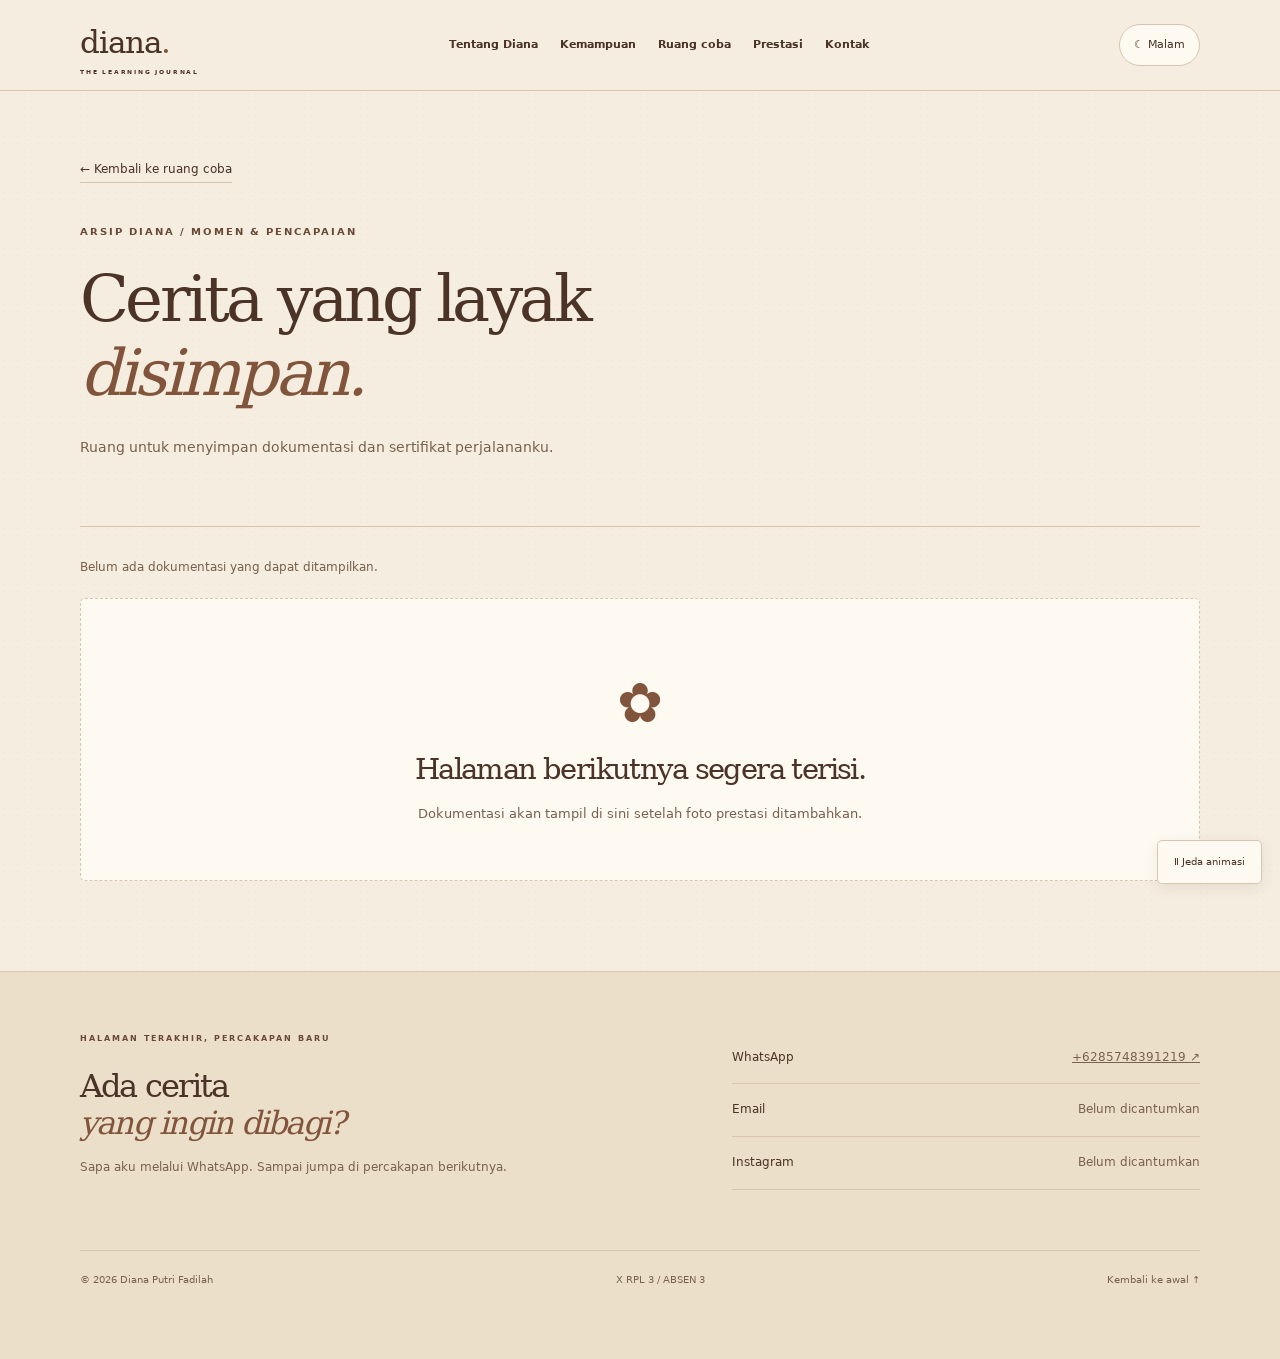
==== prestasi.html @ 7464020a "Upload ZIP deployment via Web Client Uploaded 19 files." ====
<!DOCTYPE html><html lang="id"><head><meta charset="UTF-8"><meta name="viewport" content="width=device-width, initial-scale=1"><meta name="theme-color" content="#f5eddf"><meta name="description" content="Jurnal digital Diana Putri Fadilah. Siswi X RPL 3 SMK Krian 1 Sidoarjo. Profil, kemampuan, demo proyek dan prestasi."><title>Arsip Prestasi · Diana Putri Fadilah</title><link rel="icon" href="assets/favicon.svg"><link rel="stylesheet" href="style.css"><script src="config.js" defer></script><script src="common.js" defer></script><script src="experience.js" defer></script><script src="prestasi-data.js" defer></script><script src="prestasi.js" defer></script></head><body><a class="skip" href="#utama">Lewati navigasi</a><header><div class="container nav-wrap"><a class="brand" href="index.html">diana<span>.</span><small>THE LEARNING JOURNAL</small></a><button class="menu-toggle" aria-expanded="false" aria-controls="navigasi" hidden>Menu ☰</button><nav id="navigasi" aria-label="Menu utama"><a href="index.html#profil">Tentang Diana</a><a href="index.html#bekal">Kemampuan</a><a href="index.html#karya">Ruang coba</a><a href="prestasi.html">Prestasi</a><a href="#kontak">Kontak</a></nav><button class="theme-toggle" type="button" aria-pressed="false" hidden>☾ Malam</button></div></header><main id="utama"><section class="container gallery-intro"><a class="text-link" href="index.html#karya">← Kembali ke ruang coba</a><p class="eyebrow">ARSIP DIANA / MOMEN & PENCAPAIAN</p><h1>Cerita yang layak<br><em>disimpan.</em></h1><p>Ruang untuk menyimpan dokumentasi dan sertifikat perjalananku.</p></section><section class="container gallery-section" aria-label="Galeri prestasi"><p id="gallery-status" role="status">Menyiapkan album…</p><div id="achievement-grid" class="achievement-grid" aria-busy="true"></div><div id="achievement-empty" class="achievement-empty" hidden><span aria-hidden="true">✿</span><h2>Halaman berikutnya segera terisi.</h2><p>Dokumentasi akan tampil di sini setelah foto prestasi ditambahkan.</p></div><noscript><p>Aktifkan JavaScript untuk membuka album.</p></noscript></section></main><footer id="kontak"><div class="container footer-content"><div><p class="eyebrow">HALAMAN TERAKHIR, PERCAKAPAN BARU</p><h2>Ada cerita<br><em>yang ingin dibagi?</em></h2><p>Sapa aku melalui WhatsApp. Sampai jumpa di percakapan berikutnya.</p></div><div class="contact-details"><div class="contact-line"><span>WhatsApp</span><span id="whatsapp-contact"><a href="https://wa.me/6285748391219" target="_blank" rel="noopener">0857 4839 1219 ↗</a></span></div><div class="contact-line"><span>Email</span><span id="email-contact">Belum dicantumkan</span></div><div class="contact-line"><span>Instagram</span><span id="social-contact">Belum dicantumkan</span></div></div></div><div class="container footer-bottom"><span>© <span id="year">2026</span> Diana Putri Fadilah</span><span>X RPL 3 / ABSEN 3</span><a href="#utama">Kembali ke awal ↑</a></div></footer><button class="motion-toggle" type="button" aria-pressed="false" hidden>Ⅱ Jeda animasi</button><dialog id="achievement-viewer" class="achievement-viewer" aria-labelledby="viewer-title"><div class="dialog-head"><h2 id="viewer-title">Dokumentasi</h2><button id="close-viewer" type="button" aria-label="Tutup foto">×</button></div><img id="viewer-image" alt=""><a id="original-image" target="_blank" rel="noopener">Buka gambar penuh ↗</a></dialog></body></html>
---- style.css ----
@font-face{font-family:Garden Sans;src:url(assets/fonts/DejaVuSans-Regular.woff);font-weight:400;font-display:swap}@font-face{font-family:Garden Sans;src:url(assets/fonts/DejaVuSans-Bold.woff);font-weight:700;font-display:swap}@font-face{font-family:Garden Serif;src:url(assets/fonts/DejaVuSerif-Regular.woff);font-weight:400;font-display:swap}
:root{--bg:#fffaf7;--paper:#fffefd;--ink:#38483c;--muted:#667267;--pink:#f5dce6;--rose:#9f4f73;--sage:#e2eadb;--green:#44634c;--line:#dce0d4;color-scheme:light}body[data-theme=dark]{--bg:#202c28;--paper:#2b3730;--ink:#f4eee5;--muted:#c1cbbb;--pink:#503743;--rose:#efadc7;--sage:#384b3b;--green:#bed3aa;--line:#506151;color-scheme:dark}*{box-sizing:border-box}html{scroll-behavior:smooth;scroll-padding-top:100px}body{margin:0;background:var(--bg);color:var(--ink);font:14px/1.8 'Garden Sans',Arial,sans-serif}h1,h2,h3,p,figure{margin:0}h1,h2{font-family:'Garden Serif',Georgia,serif;font-weight:400;letter-spacing:-.055em;line-height:1.15}h2{font-size:clamp(2rem,3.7vw,3.2rem)}h3{line-height:1.4}em{color:var(--rose);font-weight:400}a{color:inherit;text-decoration:none}button,input,select{font:inherit;color:inherit}button{cursor:pointer}button:disabled{cursor:default;opacity:.55}button,a,input,select{touch-action:manipulation}a:focus-visible,button:focus-visible,input:focus-visible,select:focus-visible{outline:3px solid var(--rose);outline-offset:5px}[hidden]{display:none!important}.container{width:min(1120px,calc(100% - 64px));margin:auto}.skip{position:fixed;left:12px;top:-100px;background:var(--paper);padding:12px;z-index:99}.skip:focus{top:10px}header{position:sticky;top:0;z-index:20;background:var(--bg);border-bottom:1px solid var(--line)}.nav-wrap{min-height:85px;display:flex;align-items:center;gap:25px;justify-content:space-between}.brand{font-family:'Garden Serif',serif;font-size:26px;white-space:nowrap;letter-spacing:-1px}.brand>span:first-child{color:var(--rose);font-size:31px;margin-right:5px}.brand-dot{color:var(--rose)}nav{display:flex;gap:22px;font-size:11px;font-weight:700}nav a:hover{color:var(--rose)}.theme-toggle,.menu-toggle{background:var(--paper);border:1px solid var(--line);border-radius:30px;min-height:42px;padding:8px 14px;font-size:11px}.menu-toggle{display:none}.hero{position:relative;isolation:isolate;overflow:hidden;background:var(--sage)}.hero-background{position:absolute;inset:0;width:100%;height:100%;object-fit:cover;object-position:center 42%;z-index:-3}.hero-wash{position:absolute;inset:0;background:linear-gradient(90deg,#fffaf7f7 0%,#fffaf7e6 40%,#fffaf788 72%,#fffaf742);z-index:-2}body[data-theme=dark] .hero-wash{background:linear-gradient(90deg,#202c28f7,#202c28d9 42%,#202c2880)}.hero-layout{display:grid;grid-template-columns:1.13fr 1fr;gap:60px;align-items:center;padding:75px 0 90px}.eyebrow{font-size:10px;letter-spacing:2px;font-weight:700;color:var(--green);margin-bottom:22px}.status-dot{display:inline-block;width:7px;height:7px;border-radius:50%;background:#6f9676;margin-right:8px}.hero h1{font-size:clamp(4rem,7.5vw,6.5rem);position:relative}.hero h1 em{font-style:italic}.heading-flower{font-family:serif;font-size:55px;display:inline-block;color:#bd7896;margin-left:16px;animation:sway 6s ease-in-out infinite}.hero-description{margin:27px 0;color:var(--muted);font-size:14px}.hero-actions{display:flex;gap:22px;align-items:center;flex-wrap:wrap}.button{display:inline-flex;justify-content:center;align-items:center;min-height:48px;padding:13px 23px;background:var(--green);border:1px solid var(--green);color:var(--bg);border-radius:32px;font-weight:700;font-size:12px;transition:transform .2s}.button:hover{transform:translateY(-3px)}.text-link{font-size:12px;border-bottom:1px solid var(--line);padding:6px 0}.hero-chips{display:flex;gap:10px;flex-wrap:wrap;margin-top:35px;font-size:10px}.hero-chips span{padding:6px 12px;border:1px solid #c5cdbb;border-radius:20px;background:#fff8;color:#475645}.portrait-scene{position:relative;padding:15px 28px}.portrait-label{display:block;font-family:'Garden Serif',serif;font-style:italic;color:var(--rose);font-size:17px;margin-bottom:15px;text-align:center}.portrait{padding:13px 13px 0;background:var(--paper);border:1px solid var(--line);border-radius:170px 170px 20px 20px;transform:rotate(3deg);box-shadow:0 20px 60px #31412c24;max-width:345px;margin:auto}.portrait>img{display:block;width:100%;height:350px;border-radius:160px 160px 10px 10px;object-fit:cover;object-position:center 35%}.portrait figcaption{padding:19px 4px;display:flex;justify-content:space-between;font-family:'Garden Serif',serif;font-size:16px}.portrait figcaption span{color:var(--rose)}#profile-initials{height:350px;display:grid;place-items:center;font-size:70px;background:var(--pink);border-radius:160px 160px 10px 10px}.lily-hero{position:absolute;width:175px;bottom:-35px;left:-25px;transform-origin:bottom;animation:sway 7s ease-in-out infinite;pointer-events:none}.sticker{position:absolute;right:-18px;bottom:5px;transform:rotate(-9deg);background:var(--pink);padding:16px 24px;border-radius:45% 45% 40% 45%;font-family:'Garden Serif',serif;text-align:center;font-size:13px;color:var(--ink);box-shadow:0 6px 0 #76495b0c}.sticker strong{font-size:16px;display:block}.sticker span{font-size:24px;display:block}.butterfly{position:absolute;right:8px;top:10px;display:flex;animation:float 7s ease-in-out infinite}.butterfly i{width:25px;height:34px;border-radius:70% 70% 25% 70%;background:#da9cb8;transform-origin:right center;animation:wing .8s ease-in-out infinite alternate}.butterfly i+ i{transform-origin:left center;scale:-1 1}.hero-bottom{text-align:center;padding:17px;font-size:8px;letter-spacing:2px;border-top:1px solid #7e987c30;color:var(--green)}.ribbon{background:var(--pink);padding:17px 20px;text-align:center;font-size:10px;letter-spacing:2px;color:var(--rose);display:flex;justify-content:center;gap:38px;flex-wrap:wrap}.section{padding-top:95px;padding-bottom:95px}.about{display:grid;grid-template-columns:1.1fr 1fr;gap:100px;align-items:center}.about-intro>p:not(.eyebrow){margin-top:25px;color:var(--muted);max-width:450px}.tiny-note{font-family:'Garden Serif',serif;font-style:italic;background:var(--sage);padding:20px 24px;border-radius:4px 25px 25px 25px;margin-top:30px;max-width:350px;transform:rotate(-2deg);font-size:16px}.tiny-note span{color:var(--rose);margin-left:8px}.biodata{position:relative;border:1px solid var(--line);background:var(--paper);border-radius:25px;padding:40px;box-shadow:12px 12px 0 var(--sage);overflow:hidden}.card-tab{font-size:9px;letter-spacing:2px;display:inline-block;border-bottom:1px solid var(--line);padding-bottom:12px}.biodata dl{position:relative;z-index:1;margin:25px 0 0;display:grid;gap:23px}.biodata dt{font-size:10px;color:var(--muted);text-transform:uppercase;letter-spacing:1px}.biodata dd{font-weight:700;font-size:16px;margin:5px 0 0;max-width:290px}.id-lily{position:absolute;width:140px;right:-55px;bottom:0;opacity:.3}.school-section{padding-bottom:90px}.school-path{display:grid;grid-template-columns:repeat(3,1fr);gap:35px}.school-path article{border-top:2px solid var(--line);padding-top:24px;position:relative}.school-path article:before{content:'✿';position:absolute;top:-19px;left:0;color:var(--rose);background:var(--bg);font-size:24px;padding-right:12px}.school-path span{font-size:9px;letter-spacing:1px;color:var(--muted)}.school-path h3{font-size:16px;margin-top:9px}.skills-section{background:var(--sage);border-block:1px solid var(--line);overflow:hidden}.skills-layout{display:grid;grid-template-columns:1.1fr 1fr;gap:90px;align-items:center}.skills-layout>div:first-child{position:relative}.skills-layout p:not(.eyebrow){margin-top:22px;max-width:370px}.skills-layout small{display:block;margin-top:14px;font-size:10px;color:var(--muted)}.skill-lily{position:absolute;width:110px;right:-55px;bottom:-90px;transform:rotate(25deg);opacity:.5}.skill{margin:23px 0;background:var(--paper);padding:19px 23px;border-radius:16px}.skill>div{display:flex;justify-content:space-between;gap:20px}.skill h3{font-size:14px}.skill strong{color:var(--rose);font-size:13px}progress{appearance:none;display:block;width:100%;height:7px;border:0;border-radius:8px;overflow:hidden;margin-top:12px;background:var(--pink)}progress::-webkit-progress-bar{background:var(--pink)}progress::-webkit-progress-value{background:var(--rose);border-radius:8px}progress::-moz-progress-bar{background:var(--rose)}.section-heading{display:flex;justify-content:space-between;align-items:end;gap:30px;margin-bottom:40px}.section-heading>p{font-size:12px;color:var(--muted)}.projects{display:grid;grid-template-columns:repeat(3,1fr);gap:25px}.project{padding:14px 14px 0;background:var(--paper);border:1px solid var(--line);border-radius:22px;transition:transform .25s,box-shadow .25s}.project:hover{transform:translateY(-8px);box-shadow:0 20px 40px #66745615}.project-art{height:170px;border-radius:13px;background:var(--pink);display:flex;align-items:center;justify-content:center;overflow:hidden;position:relative}.project-art img{width:95px}.bouquet-art img:first-child{transform:rotate(-25deg);margin-right:-25px}.bouquet-art img:last-child{transform:rotate(25deg);margin-left:-25px}.bouquet-art>span{color:var(--rose);font-size:32px}.memory-art{background:var(--sage);gap:7px}.memory-art span{padding:8px 13px;font-size:25px;background:var(--paper);border-radius:9px;color:var(--rose);transform:rotate(-7deg)}.memory-art span:nth-child(2){transform:translateY(-10px) rotate(5deg)}.watering-art{background:#ece8f1}.watering-art span{font-size:30px;transform:rotate(-20deg)}.project .tag{display:block;font-size:9px;letter-spacing:1.3px;color:var(--muted);margin:23px 10px 10px}.project h3{font-family:'Garden Serif',serif;font-size:23px;font-weight:400;margin:0 10px}.project p{font-size:12px;color:var(--muted);margin:13px 10px 0;min-height:87px}.demo-button{display:block;width:calc(100% - 20px);text-align:left;margin:18px 10px 0;background:none;border:0;border-top:1px solid var(--line);padding:18px 0;color:var(--green);font-size:12px;font-weight:700}.achievement-cta{position:relative;background:var(--pink);border-radius:24px;padding:35px;margin-top:40px;display:flex;justify-content:space-between;align-items:center;gap:24px;overflow:hidden}.achievement-cta>div,.achievement-cta>a{z-index:1;position:relative}.achievement-cta .eyebrow{font-size:8px;margin-bottom:12px}.achievement-cta h3{font-family:'Garden Serif',serif;font-size:25px;font-weight:400}.achievement-cta p:last-child{font-size:12px;margin-top:8px}.achievement-cta>span{position:absolute;right:50%;bottom:-55px;font-size:170px;opacity:.1;line-height:1}footer{background:var(--sage);border-top:1px solid var(--line)}.footer-content{padding:60px 0;display:grid;grid-template-columns:1.2fr 1fr;gap:90px}.footer-content h2{font-size:32px}.footer-content p:not(.eyebrow){font-size:12px;color:var(--muted);margin-top:15px}.contact-details h3{font-size:15px;margin-bottom:12px}.contact-line{display:flex;justify-content:space-between;gap:15px;padding:15px 0;border-bottom:1px solid var(--line);font-size:12px;overflow-wrap:anywhere}.contact-line a{text-decoration:underline}.contact-line>span:last-child{color:var(--muted);min-width:0}.footer-bottom{display:flex;justify-content:space-between;gap:20px;padding:20px 0 70px;border-top:1px solid var(--line);font-size:10px;color:var(--muted)}.petal-layer{position:fixed;inset:0;pointer-events:none;overflow:hidden;z-index:22}.petal{position:absolute;top:-30px;width:11px;height:16px;background:#eaa9c1b3;border-radius:75% 0 75% 35%;animation:petalfall var(--duration) linear infinite;animation-delay:var(--delay);left:var(--left)}.motion-toggle{position:fixed;bottom:16px;right:18px;z-index:25;background:var(--paper);border:1px solid var(--line);box-shadow:0 4px 15px #30412e15;border-radius:25px;padding:11px 16px;font-size:10px;min-height:44px}.is-paused *{animation-play-state:paused!important}.gallery-intro{padding:65px 0;position:relative}.gallery-intro .eyebrow{margin-top:42px}.gallery-intro h1{font-size:clamp(2.5rem,5vw,4.5rem)}.gallery-intro>p:last-of-type{margin-top:25px;color:var(--muted)}.gallery-intro>img{position:absolute;right:45px;bottom:20px;width:170px;animation:sway 7s ease-in-out infinite;transform-origin:bottom}.gallery-section{padding-bottom:90px;min-height:350px}#gallery-status{font-size:12px;color:var(--muted);margin-bottom:20px}.achievement-grid{display:grid;grid-template-columns:repeat(3,1fr);gap:24px}.achievement-card{border:1px solid var(--line);border-radius:20px;overflow:hidden}.achievement-open{width:100%;border:0;padding:0;background:var(--paper);text-align:left}.achievement-image{aspect-ratio:4/3;background:var(--sage);padding:15px}.achievement-image img{width:100%;height:100%;object-fit:contain}.achievement-caption{padding:20px;display:flex;justify-content:space-between;gap:12px;align-items:center}.achievement-caption h2{font-size:20px}.achievement-caption span{font-size:10px}.achievement-empty{padding:55px 20px;text-align:center;background:var(--paper);border:1px dashed var(--line);border-radius:25px}.achievement-empty>span{color:var(--rose);font-size:55px}.achievement-empty h2{font-size:29px}.achievement-empty p{margin-top:15px;color:var(--muted);font-size:13px}dialog{width:min(550px,calc(100% - 28px));max-height:88vh;border:1px solid var(--line);border-radius:25px;padding:25px;background:var(--bg);color:var(--ink)}dialog::backdrop{background:#142519b8;backdrop-filter:blur(4px)}.dialog-head{display:flex;justify-content:space-between;align-items:center;gap:15px}.dialog-head>span{font-size:9px;letter-spacing:1px;color:var(--muted)}.dialog-head button{width:44px;height:44px;border:1px solid var(--line);border-radius:50%;background:var(--paper);font-size:26px;flex-shrink:0}dialog h2{font-size:30px;margin:15px 0 20px}dialog p{font-size:12px;color:var(--muted)}.achievement-viewer{width:min(950px,calc(100% - 28px))}.achievement-viewer img{display:block;width:100%;max-height:65vh;object-fit:contain;margin:20px 0}label{display:block;font-size:12px;margin:15px 0 6px}input,select{width:100%;background:var(--paper);border:1px solid var(--line);border-radius:10px;min-height:45px;padding:10px}.demo-actions{display:flex;gap:10px;flex-wrap:wrap;margin-top:20px}.demo-actions button{font-size:11px}.secondary{background:var(--paper);color:var(--green);border-color:var(--line)}.demo-preview{background:var(--sage);border-radius:18px;min-height:180px;text-align:center;padding:20px;margin:20px 0;overflow-wrap:anywhere}.bouquet-preview{--wrap:#f0bfd2;background:linear-gradient(120deg,var(--wrap),var(--paper));position:relative}.bouquet-preview img{width:70px;margin:0 -6px;transform:rotate(-12deg)}.bouquet-preview img:nth-child(2){transform:translateY(-10px)}.bouquet-preview img:nth-child(3){transform:rotate(12deg)}.bouquet-preview p{font-family:'Garden Serif',serif;color:var(--ink);margin-top:8px;font-size:17px}.memory-grid{display:grid;grid-template-columns:repeat(4,1fr);gap:9px;margin:20px 0}.memory-grid button{min-height:70px;font-size:27px;border:1px solid var(--line);border-radius:13px;background:var(--pink);color:var(--rose)}.memory-grid button.matched{background:var(--sage);opacity:1}.game-status{padding:12px 16px;background:var(--sage);border-radius:12px;font-size:12px;margin:12px 0}.garden-stage{height:150px;display:flex;align-items:center;justify-content:center;font-size:70px}.garden-stage img{height:150px}.garden-meter{height:8px;margin-top:10px}.garden-hint{font-size:12px;margin-top:8px}.reveal-in{animation:reveal .65s ease-out both}@keyframes reveal{from{opacity:.3;transform:translateY(20px)}to{opacity:1;transform:none}}@keyframes petalfall{0%{transform:translate(0,-30px) rotate(0)}100%{transform:translate(65px,110vh) rotate(330deg)}}@keyframes sway{0%,100%{transform:rotate(-5deg)}50%{transform:rotate(7deg)}}@keyframes float{0%,100%{transform:translate(0,0) rotate(-15deg)}50%{transform:translate(-35px,16px) rotate(10deg)}}@keyframes wing{to{transform:rotateY(65deg)}}
@media(max-width:1000px){nav{gap:12px;font-size:10px}.nav-wrap{gap:14px}.hero-layout{gap:30px}.portrait>img{height:310px}.portrait-scene{padding:15px}.about,.skills-layout{gap:50px}.sticker{right:-8px}.footer-content{gap:40px}}
@media(max-width:760px){.container{width:calc(100% - 40px)}.nav-wrap{min-height:72px;flex-wrap:wrap;gap:8px}.brand{font-size:23px;margin-right:auto}.menu-toggle{display:block}.theme-toggle,.menu-toggle{font-size:10px;padding:8px 11px}nav{width:100%;order:4;justify-content:center;flex-wrap:wrap;padding-bottom:18px;gap:15px}.js nav{display:none}.js nav.open{display:flex}.hero-layout{grid-template-columns:1fr;padding:45px 0 65px;gap:38px}.hero h1{font-size:clamp(3.7rem,17vw,5.5rem)}.hero .eyebrow{font-size:8px;letter-spacing:1.5px}.heading-flower{font-size:40px;margin-left:10px}.hero-description{font-size:13px;margin:23px 0}.hero-actions{gap:18px}.hero-chips{margin-top:23px}.portrait-scene{width:min(340px,100%);margin:auto;padding:15px 22px}.portrait>img{height:310px}.portrait-label{font-size:15px}.lily-hero{width:125px;left:-7px;bottom:-16px}.sticker{padding:12px 17px;right:-5px;bottom:0;font-size:10px}.sticker strong{font-size:13px}.portrait figcaption{font-size:14px;padding:15px 0}.hero-wash{background:linear-gradient(180deg,#fffaf7f2,#fffaf7d9 46%,#fffaf785)}.hero-background{object-position:60% center}.hero-bottom{font-size:7px;letter-spacing:1px}.ribbon{font-size:8px;gap:12px;letter-spacing:1px}.ribbon span:last-of-type{display:none}.section{padding:60px 0}.about,.skills-layout{grid-template-columns:1fr;gap:40px}.about h2{font-size:2.4rem}.biodata{padding:30px;box-shadow:7px 7px 0 var(--sage)}.school-path{grid-template-columns:1fr;gap:32px}.school-section{padding-bottom:60px}.school-path article{padding-top:17px}.skill-lily{display:none}.skills-layout{gap:15px}.skill{margin:16px 0}.section-heading{display:block}.section-heading>p{margin-top:20px}.projects{grid-template-columns:1fr;gap:25px}.project-art{height:180px}.project p{min-height:0}.achievement-cta{padding:28px;flex-direction:column;align-items:flex-start}.achievement-cta .button{font-size:10px}.footer-content{grid-template-columns:1fr;padding:40px 0;gap:30px}.footer-content h2{font-size:28px}.footer-bottom{flex-direction:column;gap:6px;padding-bottom:75px}.gallery-intro{padding:35px 0 40px}.gallery-intro>img{width:85px;right:0;bottom:20px;opacity:.3;pointer-events:none}.gallery-intro h1{font-size:2.65rem}.gallery-intro>p:last-of-type{font-size:13px}.achievement-grid{grid-template-columns:1fr}.petal:nth-child(n+9){display:none}.contact-line{flex-wrap:wrap}.motion-toggle{right:12px;bottom:12px}dialog{padding:20px}.memory-grid button{min-height:60px}}
@media(prefers-reduced-motion:reduce){html{scroll-behavior:auto}*,*::before,*::after{animation:none!important;transition:none!important}.petal-layer,.motion-toggle{display:none!important}}
/* Diana — the warm learning journal */
:root{--bg:#f5eddf;--paper:#fffaf1;--ink:#4b3327;--muted:#79614f;--pink:#e9d5c1;--rose:#81543c;--sage:#ecdfca;--green:#674735;--line:#d9c5ad}body[data-theme=dark]{--bg:#30241e;--paper:#3b2c24;--ink:#f5e8d6;--muted:#d3bba2;--pink:#573f32;--rose:#e5b98e;--sage:#423326;--green:#e4c4a5;--line:#6d5341}body{background-image:radial-gradient(#9c745d12 .8px,transparent .8px);background-size:7px 7px}.brand{font-size:31px}.brand>span:first-child{color:var(--rose);font-size:31px;margin-right:0}.brand small{display:block;font:700 6px 'Garden Sans',sans-serif;letter-spacing:1.8px;margin-top:-3px}.nav-wrap{min-height:90px}.journal-hero{position:relative;overflow:hidden;background:linear-gradient(115deg,var(--bg),var(--sage))}.journal-hero:before{content:'';position:absolute;inset:0;pointer-events:none;background:repeating-linear-gradient(0deg,transparent,transparent 43px,#9b79500d 44px)}.journal-hero .hero-layout{position:relative;grid-template-columns:1.1fr 1fr;padding-top:85px;padding-bottom:95px;gap:75px}.journal-hero h1{font-size:clamp(2.7rem,4.6vw,4.5rem);line-height:1.2}.journal-hero h1 em{font-style:italic}.hero-description{font-size:14px}.hero-chips span{background:var(--paper);border-color:var(--line);color:var(--muted)}.desk-scene{position:relative;min-height:400px;padding:0 30px}.journal-photo{position:relative;background:var(--paper);padding:15px 15px 0;border:1px solid var(--line);box-shadow:12px 18px 40px #6b4c3020;transform:rotate(4deg);max-width:320px;margin:auto;border-radius:3px}.journal-photo>img{width:100%;height:295px;display:block;object-fit:cover;background:var(--sage)}#profile-initials{height:295px;border-radius:0;background:repeating-linear-gradient(45deg,transparent,transparent 9px,#9169430a 10px),var(--sage);display:flex;flex-direction:column;align-items:center;justify-content:center;font-family:'Garden Serif',serif;color:var(--rose)}#profile-initials>span{font-size:80px;line-height:1.2}#profile-initials>small{font:700 7px 'Garden Sans',sans-serif;letter-spacing:1.4px;margin-top:20px}.journal-photo figcaption{padding:20px 3px;display:flex;justify-content:space-between;gap:10px;font-family:'Garden Serif',serif;font-size:17px}.journal-photo figcaption>span{color:var(--rose)}.tape{position:absolute;top:-17px;left:calc(50% - 47px);width:94px;height:32px;background:#c6a88494;transform:rotate(-8deg);z-index:1;border-inline:2px dashed #ae8b6540}.desk-note{position:absolute;bottom:-3px;left:-9px;background:var(--sage);border:1px solid var(--line);padding:23px 28px;box-shadow:3px 8px 15px #573c3015;transform:rotate(-8deg);font-family:'Garden Serif',serif;font-size:20px;line-height:1.4;z-index:2}.desk-note em{font-style:italic}.desk-star{position:absolute;left:-25px;top:20px;color:var(--rose);font-size:55px;animation:sway 8s ease-in-out infinite}.coffee{position:absolute;right:-30px;bottom:-20px;width:115px;height:135px}.cup{position:absolute;bottom:24px;left:10px;width:79px;height:63px;background:var(--paper);border:2px solid var(--line);border-radius:7px 7px 30px 30px;box-shadow:inset -12px 0 #7a573113}.cup:before{content:'';position:absolute;top:10px;right:-25px;width:25px;height:30px;border:6px solid var(--line);border-left:0;border-radius:0 20px 20px 0}.cup:after{content:'';position:absolute;inset:4px 5px auto;height:9px;border-radius:50%;background:#73513b}.saucer{position:absolute;bottom:14px;left:0;width:106px;height:16px;border-radius:50%;background:var(--line)}.coffee>i{position:absolute;left:28px;bottom:92px;height:33px;width:12px;border-left:2px solid var(--rose);border-radius:50%;opacity:.3;animation:steam 3s ease-in-out infinite}.coffee>i:nth-child(2){left:48px;animation-delay:-1s}.coffee>i:nth-child(3){left:65px;animation-delay:-2s}.journal-strip{position:relative;display:flex;justify-content:center;gap:40px;border-top:1px solid var(--line);border-bottom:1px solid var(--line);padding:17px 20px;font-size:9px;letter-spacing:2px;color:var(--muted);background:var(--paper)}.biodata{border-radius:5px;box-shadow:8px 8px 0 var(--sage);padding:38px}.biodata dl{gap:22px}.id-stamp{position:absolute;right:24px;top:28px;width:64px;height:64px;border:1px dashed var(--line);border-radius:50%;display:grid;place-items:center;color:var(--muted);font-family:'Garden Serif',serif;transform:rotate(15deg);font-size:13px}.card-tab{max-width:220px;font-size:8px}.tiny-note{background:var(--paper);border-left:3px solid var(--line);border-radius:0;font-size:15px}.school-path article:before{content:'✦'}.skills-section{background:var(--sage)}.skill{border-radius:5px;border:1px solid var(--line);padding:21px}.skill strong{color:var(--rose)}.project{border-radius:5px;padding:13px 13px 0;box-shadow:5px 5px 0 var(--sage)}.project-art{border-radius:3px;height:180px}.project:hover{transform:translateY(-6px) rotate(-1deg)}.project h3{font-size:24px}.reading-art{background:var(--sage)}.mini-book{width:104px;height:133px;background:#79563e;color:#f5e7d2;transform:rotate(-10deg);border-left:8px solid #5d402f;box-shadow:7px 5px 0 #e4d0b7,10px 8px 0 #62473028;display:grid;place-items:center;border-radius:2px 6px 6px 2px}.mini-book span{font-family:'Garden Serif',serif;font-size:19px;line-height:1.35;letter-spacing:1px}.ruler-art{gap:20px;background:repeating-linear-gradient(90deg,#93775735 0,#93775735 1px,transparent 1px,transparent 15px),var(--pink);background-size:100% 14px;background-repeat:no-repeat;background-position:bottom}.ruler-art span{font-family:'Garden Serif',serif;font-size:36px}.ruler-art strong{font-size:25px;color:var(--rose)}.pixel-art{background:var(--sage);gap:20px}.pixel-art>span{font-size:80px;color:var(--rose);line-height:1}.pixel-art strong{font-family:'Garden Serif',serif;font-size:20px;font-weight:400;line-height:1.4}.achievement-cta{border-radius:5px;background:var(--sage);border:1px solid var(--line)}.achievement-cta h3{font-size:25px}.gallery-intro{border-bottom:1px solid var(--line);margin-bottom:30px}.achievement-card,.achievement-empty{border-radius:5px}.achievement-image{background:var(--sage)}.motion-toggle{border-radius:5px}.footer-content h2{font-size:32px}.footer-content .eyebrow{font-size:8px}.project-art .mini-book{transition:transform .25s}.project:hover .mini-book{transform:rotate(0)}textarea{display:block;width:100%;min-height:140px;resize:vertical;border:1px solid var(--line);border-radius:8px;padding:12px;background:var(--paper);color:var(--ink);font:inherit}textarea:focus-visible{outline:3px solid var(--rose);outline-offset:3px}.result{display:block;margin:20px 0;padding:20px;background:var(--sage);border-radius:8px;font-size:16px;overflow-wrap:anywhere}.unit-fields{display:grid;grid-template-columns:1fr 1fr;gap:16px}.pixel-grid{display:grid;grid-template-columns:repeat(8,1fr);gap:3px;max-width:360px;margin:20px auto}.pixel-grid button{aspect-ratio:1;min-width:0;min-height:30px;border:1px solid #b4a08a;border-radius:2px;padding:0}.palette{display:flex;flex-wrap:wrap;gap:8px;margin:15px 0}.palette button{width:42px;height:42px;border:2px solid #b4a08a;border-radius:50%;padding:0}.palette button[aria-pressed=true]{outline:3px solid var(--rose);outline-offset:2px}.pixel-grid button:focus-visible{outline-offset:0;position:relative;z-index:1}.palette-status{font-size:11px;color:var(--muted)}@keyframes steam{0%{transform:translateY(5px);opacity:0}50%{opacity:.35}100%{transform:translateY(-15px);opacity:0}}
@media(max-width:1000px){.journal-hero .hero-layout{gap:30px}.desk-scene{padding:0 20px}.coffee{right:-6px}.id-stamp{width:50px;height:50px;right:15px;top:15px}.card-tab{max-width:180px}}
@media(max-width:760px){.nav-wrap{min-height:80px}.brand{font-size:28px}.brand small{font-size:5px;letter-spacing:1.5px}.journal-hero .hero-layout{grid-template-columns:1fr;padding:45px 0 70px;gap:50px}.journal-hero h1{font-size:clamp(2.5rem,9vw,3.6rem)}.desk-scene{width:min(350px,100%);margin:auto;min-height:365px;padding:0 22px}.journal-photo>img,#profile-initials{height:265px}.journal-photo figcaption{font-size:15px;padding:16px 0}.desk-note{font-size:16px;padding:17px 22px;bottom:-13px;left:0}.coffee{scale:.85;transform-origin:right bottom;right:-5px;bottom:-28px}.desk-star{left:-3px;font-size:37px;top:5px}.journal-strip{gap:12px;font-size:7px;letter-spacing:1px;flex-wrap:wrap}.journal-strip>span:last-child{display:none}.biodata{padding:28px}.biodata dd{font-size:16px}.biodata .card-tab{font-size:7px;max-width:180px}.id-stamp{width:43px;height:43px;font-size:10px;right:12px;top:12px}.project p{font-size:13px}.achievement-cta{padding:25px}.unit-fields{gap:10px}dialog{padding:20px}}
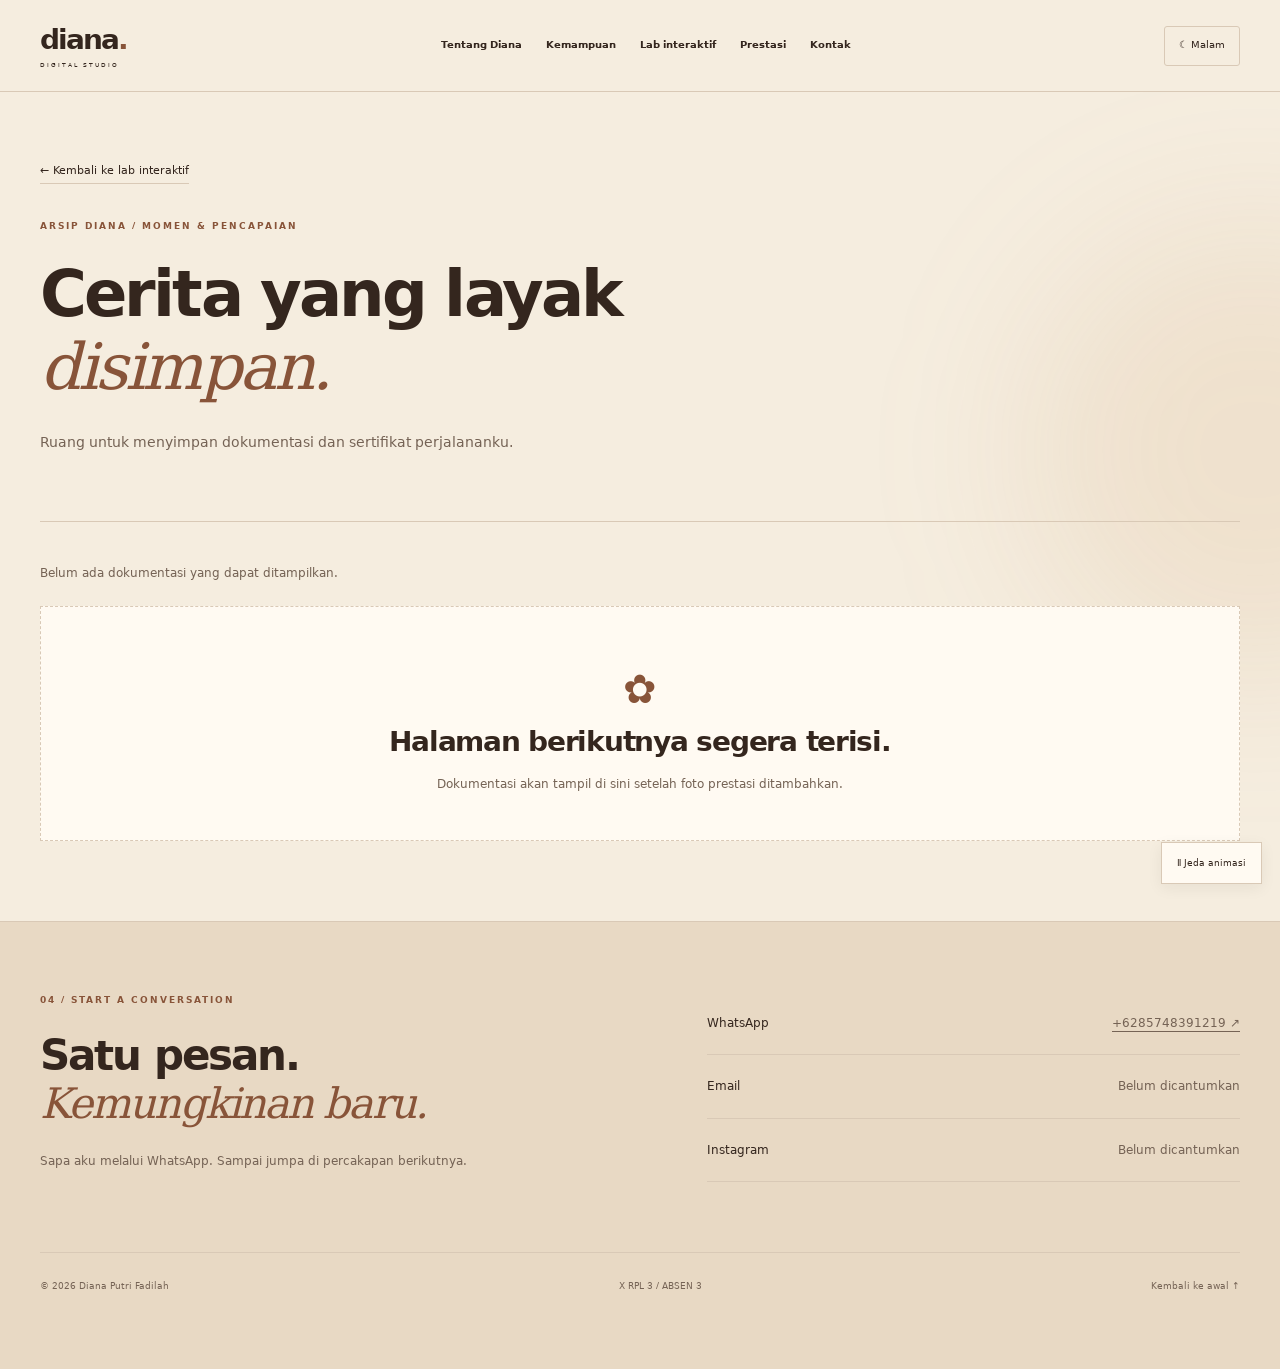
==== commit 64e57abf: "Upload ZIP deployment via Web Client Uploaded 19 files." ====
--- a/prestasi.html
+++ b/prestasi.html
@@ -1 +1 @@
-<!DOCTYPE html><html lang="id"><head><meta charset="UTF-8"><meta name="viewport" content="width=device-width, initial-scale=1"><meta name="theme-color" content="#f5eddf"><meta name="description" content="Jurnal digital Diana Putri Fadilah. Siswi X RPL 3 SMK Krian 1 Sidoarjo. Profil, kemampuan, demo proyek dan prestasi."><title>Arsip Prestasi · Diana Putri Fadilah</title><link rel="icon" href="assets/favicon.svg"><link rel="stylesheet" href="style.css"><script src="config.js" defer></script><script src="common.js" defer></script><script src="experience.js" defer></script><script src="prestasi-data.js" defer></script><script src="prestasi.js" defer></script></head><body><a class="skip" href="#utama">Lewati navigasi</a><header><div class="container nav-wrap"><a class="brand" href="index.html">diana<span>.</span><small>THE LEARNING JOURNAL</small></a><button class="menu-toggle" aria-expanded="false" aria-controls="navigasi" hidden>Menu ☰</button><nav id="navigasi" aria-label="Menu utama"><a href="index.html#profil">Tentang Diana</a><a href="index.html#bekal">Kemampuan</a><a href="index.html#karya">Ruang coba</a><a href="prestasi.html">Prestasi</a><a href="#kontak">Kontak</a></nav><button class="theme-toggle" type="button" aria-pressed="false" hidden>☾ Malam</button></div></header><main id="utama"><section class="container gallery-intro"><a class="text-link" href="index.html#karya">← Kembali ke ruang coba</a><p class="eyebrow">ARSIP DIANA / MOMEN & PENCAPAIAN</p><h1>Cerita yang layak<br><em>disimpan.</em></h1><p>Ruang untuk menyimpan dokumentasi dan sertifikat perjalananku.</p></section><section class="container gallery-section" aria-label="Galeri prestasi"><p id="gallery-status" role="status">Menyiapkan album…</p><div id="achievement-grid" class="achievement-grid" aria-busy="true"></div><div id="achievement-empty" class="achievement-empty" hidden><span aria-hidden="true">✿</span><h2>Halaman berikutnya segera terisi.</h2><p>Dokumentasi akan tampil di sini setelah foto prestasi ditambahkan.</p></div><noscript><p>Aktifkan JavaScript untuk membuka album.</p></noscript></section></main><footer id="kontak"><div class="container footer-content"><div><p class="eyebrow">HALAMAN TERAKHIR, PERCAKAPAN BARU</p><h2>Ada cerita<br><em>yang ingin dibagi?</em></h2><p>Sapa aku melalui WhatsApp. Sampai jumpa di percakapan berikutnya.</p></div><div class="contact-details"><div class="contact-line"><span>WhatsApp</span><span id="whatsapp-contact"><a href="https://wa.me/6285748391219" target="_blank" rel="noopener">0857 4839 1219 ↗</a></span></div><div class="contact-line"><span>Email</span><span id="email-contact">Belum dicantumkan</span></div><div class="contact-line"><span>Instagram</span><span id="social-contact">Belum dicantumkan</span></div></div></div><div class="container footer-bottom"><span>© <span id="year">2026</span> Diana Putri Fadilah</span><span>X RPL 3 / ABSEN 3</span><a href="#utama">Kembali ke awal ↑</a></div></footer><button class="motion-toggle" type="button" aria-pressed="false" hidden>Ⅱ Jeda animasi</button><dialog id="achievement-viewer" class="achievement-viewer" aria-labelledby="viewer-title"><div class="dialog-head"><h2 id="viewer-title">Dokumentasi</h2><button id="close-viewer" type="button" aria-label="Tutup foto">×</button></div><img id="viewer-image" alt=""><a id="original-image" target="_blank" rel="noopener">Buka gambar penuh ↗</a></dialog></body></html>+<!DOCTYPE html><html lang="id"><head><meta charset="UTF-8"><meta name="viewport" content="width=device-width, initial-scale=1"><meta name="theme-color" content="#f5eddf"><meta name="description" content="Jurnal digital Diana Putri Fadilah. Siswi X RPL 3 SMK Krian 1 Sidoarjo. Profil, kemampuan, demo proyek dan prestasi."><title>Arsip Prestasi · Diana Putri Fadilah</title><link rel="icon" href="assets/favicon.svg"><link rel="stylesheet" href="style.css"><script src="config.js" defer></script><script src="common.js" defer></script><script src="experience.js" defer></script><script src="prestasi-data.js" defer></script><script src="prestasi.js" defer></script></head><body><div class="scroll-progress" aria-hidden="true"></div><div class="ambient-orb" aria-hidden="true"></div><a class="skip" href="#utama">Lewati navigasi</a><header><div class="container nav-wrap"><a class="brand" href="index.html">diana<span>.</span><small>DIGITAL STUDIO</small></a><button class="menu-toggle" aria-expanded="false" aria-controls="navigasi" hidden>Menu ☰</button><nav id="navigasi" aria-label="Menu utama"><a href="index.html#profil">Tentang Diana</a><a href="index.html#bekal">Kemampuan</a><a href="index.html#karya">Lab interaktif</a><a href="prestasi.html">Prestasi</a><a href="#kontak">Kontak</a></nav><button class="theme-toggle" type="button" aria-pressed="false" hidden>☾ Malam</button></div></header><main id="utama"><section class="container gallery-intro"><a class="text-link" href="index.html#karya">← Kembali ke lab interaktif</a><p class="eyebrow">ARSIP DIANA / MOMEN & PENCAPAIAN</p><h1>Cerita yang layak<br><em>disimpan.</em></h1><p>Ruang untuk menyimpan dokumentasi dan sertifikat perjalananku.</p></section><section class="container gallery-section" aria-label="Galeri prestasi"><p id="gallery-status" role="status">Menyiapkan album…</p><div id="achievement-grid" class="achievement-grid" aria-busy="true"></div><div id="achievement-empty" class="achievement-empty" hidden><span aria-hidden="true">✿</span><h2>Halaman berikutnya segera terisi.</h2><p>Dokumentasi akan tampil di sini setelah foto prestasi ditambahkan.</p></div><noscript><p>Aktifkan JavaScript untuk membuka album.</p></noscript></section></main><footer id="kontak"><div class="container footer-content"><div><p class="eyebrow">04 / START A CONVERSATION</p><h2>Satu pesan.<br><em>Kemungkinan baru.</em></h2><p>Sapa aku melalui WhatsApp. Sampai jumpa di percakapan berikutnya.</p></div><div class="contact-details"><div class="contact-line"><span>WhatsApp</span><span id="whatsapp-contact"><a href="https://wa.me/6285748391219" target="_blank" rel="noopener">0857 4839 1219 ↗</a></span></div><div class="contact-line"><span>Email</span><span id="email-contact">Belum dicantumkan</span></div><div class="contact-line"><span>Instagram</span><span id="social-contact">Belum dicantumkan</span></div></div></div><div class="container footer-bottom"><span>© <span id="year">2026</span> Diana Putri Fadilah</span><span>X RPL 3 / ABSEN 3</span><a href="#utama">Kembali ke awal ↑</a></div></footer><button class="motion-toggle" type="button" aria-pressed="false" hidden>Ⅱ Jeda animasi</button><dialog id="achievement-viewer" class="achievement-viewer" aria-labelledby="viewer-title"><div class="dialog-head"><h2 id="viewer-title">Dokumentasi</h2><button id="close-viewer" type="button" aria-label="Tutup foto">×</button></div><img id="viewer-image" alt=""><a id="original-image" target="_blank" rel="noopener">Buka gambar penuh ↗</a></dialog></body></html>
--- a/style.css
+++ b/style.css
@@ -1,9 +1,5 @@
-@font-face{font-family:Garden Sans;src:url(assets/fonts/DejaVuSans-Regular.woff);font-weight:400;font-display:swap}@font-face{font-family:Garden Sans;src:url(assets/fonts/DejaVuSans-Bold.woff);font-weight:700;font-display:swap}@font-face{font-family:Garden Serif;src:url(assets/fonts/DejaVuSerif-Regular.woff);font-weight:400;font-display:swap}
-:root{--bg:#fffaf7;--paper:#fffefd;--ink:#38483c;--muted:#667267;--pink:#f5dce6;--rose:#9f4f73;--sage:#e2eadb;--green:#44634c;--line:#dce0d4;color-scheme:light}body[data-theme=dark]{--bg:#202c28;--paper:#2b3730;--ink:#f4eee5;--muted:#c1cbbb;--pink:#503743;--rose:#efadc7;--sage:#384b3b;--green:#bed3aa;--line:#506151;color-scheme:dark}*{box-sizing:border-box}html{scroll-behavior:smooth;scroll-padding-top:100px}body{margin:0;background:var(--bg);color:var(--ink);font:14px/1.8 'Garden Sans',Arial,sans-serif}h1,h2,h3,p,figure{margin:0}h1,h2{font-family:'Garden Serif',Georgia,serif;font-weight:400;letter-spacing:-.055em;line-height:1.15}h2{font-size:clamp(2rem,3.7vw,3.2rem)}h3{line-height:1.4}em{color:var(--rose);font-weight:400}a{color:inherit;text-decoration:none}button,input,select{font:inherit;color:inherit}button{cursor:pointer}button:disabled{cursor:default;opacity:.55}button,a,input,select{touch-action:manipulation}a:focus-visible,button:focus-visible,input:focus-visible,select:focus-visible{outline:3px solid var(--rose);outline-offset:5px}[hidden]{display:none!important}.container{width:min(1120px,calc(100% - 64px));margin:auto}.skip{position:fixed;left:12px;top:-100px;background:var(--paper);padding:12px;z-index:99}.skip:focus{top:10px}header{position:sticky;top:0;z-index:20;background:var(--bg);border-bottom:1px solid var(--line)}.nav-wrap{min-height:85px;display:flex;align-items:center;gap:25px;justify-content:space-between}.brand{font-family:'Garden Serif',serif;font-size:26px;white-space:nowrap;letter-spacing:-1px}.brand>span:first-child{color:var(--rose);font-size:31px;margin-right:5px}.brand-dot{color:var(--rose)}nav{display:flex;gap:22px;font-size:11px;font-weight:700}nav a:hover{color:var(--rose)}.theme-toggle,.menu-toggle{background:var(--paper);border:1px solid var(--line);border-radius:30px;min-height:42px;padding:8px 14px;font-size:11px}.menu-toggle{display:none}.hero{position:relative;isolation:isolate;overflow:hidden;background:var(--sage)}.hero-background{position:absolute;inset:0;width:100%;height:100%;object-fit:cover;object-position:center 42%;z-index:-3}.hero-wash{position:absolute;inset:0;background:linear-gradient(90deg,#fffaf7f7 0%,#fffaf7e6 40%,#fffaf788 72%,#fffaf742);z-index:-2}body[data-theme=dark] .hero-wash{background:linear-gradient(90deg,#202c28f7,#202c28d9 42%,#202c2880)}.hero-layout{display:grid;grid-template-columns:1.13fr 1fr;gap:60px;align-items:center;padding:75px 0 90px}.eyebrow{font-size:10px;letter-spacing:2px;font-weight:700;color:var(--green);margin-bottom:22px}.status-dot{display:inline-block;width:7px;height:7px;border-radius:50%;background:#6f9676;margin-right:8px}.hero h1{font-size:clamp(4rem,7.5vw,6.5rem);position:relative}.hero h1 em{font-style:italic}.heading-flower{font-family:serif;font-size:55px;display:inline-block;color:#bd7896;margin-left:16px;animation:sway 6s ease-in-out infinite}.hero-description{margin:27px 0;color:var(--muted);font-size:14px}.hero-actions{display:flex;gap:22px;align-items:center;flex-wrap:wrap}.button{display:inline-flex;justify-content:center;align-items:center;min-height:48px;padding:13px 23px;background:var(--green);border:1px solid var(--green);color:var(--bg);border-radius:32px;font-weight:700;font-size:12px;transition:transform .2s}.button:hover{transform:translateY(-3px)}.text-link{font-size:12px;border-bottom:1px solid var(--line);padding:6px 0}.hero-chips{display:flex;gap:10px;flex-wrap:wrap;margin-top:35px;font-size:10px}.hero-chips span{padding:6px 12px;border:1px solid #c5cdbb;border-radius:20px;background:#fff8;color:#475645}.portrait-scene{position:relative;padding:15px 28px}.portrait-label{display:block;font-family:'Garden Serif',serif;font-style:italic;color:var(--rose);font-size:17px;margin-bottom:15px;text-align:center}.portrait{padding:13px 13px 0;background:var(--paper);border:1px solid var(--line);border-radius:170px 170px 20px 20px;transform:rotate(3deg);box-shadow:0 20px 60px #31412c24;max-width:345px;margin:auto}.portrait>img{display:block;width:100%;height:350px;border-radius:160px 160px 10px 10px;object-fit:cover;object-position:center 35%}.portrait figcaption{padding:19px 4px;display:flex;justify-content:space-between;font-family:'Garden Serif',serif;font-size:16px}.portrait figcaption span{color:var(--rose)}#profile-initials{height:350px;display:grid;place-items:center;font-size:70px;background:var(--pink);border-radius:160px 160px 10px 10px}.lily-hero{position:absolute;width:175px;bottom:-35px;left:-25px;transform-origin:bottom;animation:sway 7s ease-in-out infinite;pointer-events:none}.sticker{position:absolute;right:-18px;bottom:5px;transform:rotate(-9deg);background:var(--pink);padding:16px 24px;border-radius:45% 45% 40% 45%;font-family:'Garden Serif',serif;text-align:center;font-size:13px;color:var(--ink);box-shadow:0 6px 0 #76495b0c}.sticker strong{font-size:16px;display:block}.sticker span{font-size:24px;display:block}.butterfly{position:absolute;right:8px;top:10px;display:flex;animation:float 7s ease-in-out infinite}.butterfly i{width:25px;height:34px;border-radius:70% 70% 25% 70%;background:#da9cb8;transform-origin:right center;animation:wing .8s ease-in-out infinite alternate}.butterfly i+ i{transform-origin:left center;scale:-1 1}.hero-bottom{text-align:center;padding:17px;font-size:8px;letter-spacing:2px;border-top:1px solid #7e987c30;color:var(--green)}.ribbon{background:var(--pink);padding:17px 20px;text-align:center;font-size:10px;letter-spacing:2px;color:var(--rose);display:flex;justify-content:center;gap:38px;flex-wrap:wrap}.section{padding-top:95px;padding-bottom:95px}.about{display:grid;grid-template-columns:1.1fr 1fr;gap:100px;align-items:center}.about-intro>p:not(.eyebrow){margin-top:25px;color:var(--muted);max-width:450px}.tiny-note{font-family:'Garden Serif',serif;font-style:italic;background:var(--sage);padding:20px 24px;border-radius:4px 25px 25px 25px;margin-top:30px;max-width:350px;transform:rotate(-2deg);font-size:16px}.tiny-note span{color:var(--rose);margin-left:8px}.biodata{position:relative;border:1px solid var(--line);background:var(--paper);border-radius:25px;padding:40px;box-shadow:12px 12px 0 var(--sage);overflow:hidden}.card-tab{font-size:9px;letter-spacing:2px;display:inline-block;border-bottom:1px solid var(--line);padding-bottom:12px}.biodata dl{position:relative;z-index:1;margin:25px 0 0;display:grid;gap:23px}.biodata dt{font-size:10px;color:var(--muted);text-transform:uppercase;letter-spacing:1px}.biodata dd{font-weight:700;font-size:16px;margin:5px 0 0;max-width:290px}.id-lily{position:absolute;width:140px;right:-55px;bottom:0;opacity:.3}.school-section{padding-bottom:90px}.school-path{display:grid;grid-template-columns:repeat(3,1fr);gap:35px}.school-path article{border-top:2px solid var(--line);padding-top:24px;position:relative}.school-path article:before{content:'✿';position:absolute;top:-19px;left:0;color:var(--rose);background:var(--bg);font-size:24px;padding-right:12px}.school-path span{font-size:9px;letter-spacing:1px;color:var(--muted)}.school-path h3{font-size:16px;margin-top:9px}.skills-section{background:var(--sage);border-block:1px solid var(--line);overflow:hidden}.skills-layout{display:grid;grid-template-columns:1.1fr 1fr;gap:90px;align-items:center}.skills-layout>div:first-child{position:relative}.skills-layout p:not(.eyebrow){margin-top:22px;max-width:370px}.skills-layout small{display:block;margin-top:14px;font-size:10px;color:var(--muted)}.skill-lily{position:absolute;width:110px;right:-55px;bottom:-90px;transform:rotate(25deg);opacity:.5}.skill{margin:23px 0;background:var(--paper);padding:19px 23px;border-radius:16px}.skill>div{display:flex;justify-content:space-between;gap:20px}.skill h3{font-size:14px}.skill strong{color:var(--rose);font-size:13px}progress{appearance:none;display:block;width:100%;height:7px;border:0;border-radius:8px;overflow:hidden;margin-top:12px;background:var(--pink)}progress::-webkit-progress-bar{background:var(--pink)}progress::-webkit-progress-value{background:var(--rose);border-radius:8px}progress::-moz-progress-bar{background:var(--rose)}.section-heading{display:flex;justify-content:space-between;align-items:end;gap:30px;margin-bottom:40px}.section-heading>p{font-size:12px;color:var(--muted)}.projects{display:grid;grid-template-columns:repeat(3,1fr);gap:25px}.project{padding:14px 14px 0;background:var(--paper);border:1px solid var(--line);border-radius:22px;transition:transform .25s,box-shadow .25s}.project:hover{transform:translateY(-8px);box-shadow:0 20px 40px #66745615}.project-art{height:170px;border-radius:13px;background:var(--pink);display:flex;align-items:center;justify-content:center;overflow:hidden;position:relative}.project-art img{width:95px}.bouquet-art img:first-child{transform:rotate(-25deg);margin-right:-25px}.bouquet-art img:last-child{transform:rotate(25deg);margin-left:-25px}.bouquet-art>span{color:var(--rose);font-size:32px}.memory-art{background:var(--sage);gap:7px}.memory-art span{padding:8px 13px;font-size:25px;background:var(--paper);border-radius:9px;color:var(--rose);transform:rotate(-7deg)}.memory-art span:nth-child(2){transform:translateY(-10px) rotate(5deg)}.watering-art{background:#ece8f1}.watering-art span{font-size:30px;transform:rotate(-20deg)}.project .tag{display:block;font-size:9px;letter-spacing:1.3px;color:var(--muted);margin:23px 10px 10px}.project h3{font-family:'Garden Serif',serif;font-size:23px;font-weight:400;margin:0 10px}.project p{font-size:12px;color:var(--muted);margin:13px 10px 0;min-height:87px}.demo-button{display:block;width:calc(100% - 20px);text-align:left;margin:18px 10px 0;background:none;border:0;border-top:1px solid var(--line);padding:18px 0;color:var(--green);font-size:12px;font-weight:700}.achievement-cta{position:relative;background:var(--pink);border-radius:24px;padding:35px;margin-top:40px;display:flex;justify-content:space-between;align-items:center;gap:24px;overflow:hidden}.achievement-cta>div,.achievement-cta>a{z-index:1;position:relative}.achievement-cta .eyebrow{font-size:8px;margin-bottom:12px}.achievement-cta h3{font-family:'Garden Serif',serif;font-size:25px;font-weight:400}.achievement-cta p:last-child{font-size:12px;margin-top:8px}.achievement-cta>span{position:absolute;right:50%;bottom:-55px;font-size:170px;opacity:.1;line-height:1}footer{background:var(--sage);border-top:1px solid var(--line)}.footer-content{padding:60px 0;display:grid;grid-template-columns:1.2fr 1fr;gap:90px}.footer-content h2{font-size:32px}.footer-content p:not(.eyebrow){font-size:12px;color:var(--muted);margin-top:15px}.contact-details h3{font-size:15px;margin-bottom:12px}.contact-line{display:flex;justify-content:space-between;gap:15px;padding:15px 0;border-bottom:1px solid var(--line);font-size:12px;overflow-wrap:anywhere}.contact-line a{text-decoration:underline}.contact-line>span:last-child{color:var(--muted);min-width:0}.footer-bottom{display:flex;justify-content:space-between;gap:20px;padding:20px 0 70px;border-top:1px solid var(--line);font-size:10px;color:var(--muted)}.petal-layer{position:fixed;inset:0;pointer-events:none;overflow:hidden;z-index:22}.petal{position:absolute;top:-30px;width:11px;height:16px;background:#eaa9c1b3;border-radius:75% 0 75% 35%;animation:petalfall var(--duration) linear infinite;animation-delay:var(--delay);left:var(--left)}.motion-toggle{position:fixed;bottom:16px;right:18px;z-index:25;background:var(--paper);border:1px solid var(--line);box-shadow:0 4px 15px #30412e15;border-radius:25px;padding:11px 16px;font-size:10px;min-height:44px}.is-paused *{animation-play-state:paused!important}.gallery-intro{padding:65px 0;position:relative}.gallery-intro .eyebrow{margin-top:42px}.gallery-intro h1{font-size:clamp(2.5rem,5vw,4.5rem)}.gallery-intro>p:last-of-type{margin-top:25px;color:var(--muted)}.gallery-intro>img{position:absolute;right:45px;bottom:20px;width:170px;animation:sway 7s ease-in-out infinite;transform-origin:bottom}.gallery-section{padding-bottom:90px;min-height:350px}#gallery-status{font-size:12px;color:var(--muted);margin-bottom:20px}.achievement-grid{display:grid;grid-template-columns:repeat(3,1fr);gap:24px}.achievement-card{border:1px solid var(--line);border-radius:20px;overflow:hidden}.achievement-open{width:100%;border:0;padding:0;background:var(--paper);text-align:left}.achievement-image{aspect-ratio:4/3;background:var(--sage);padding:15px}.achievement-image img{width:100%;height:100%;object-fit:contain}.achievement-caption{padding:20px;display:flex;justify-content:space-between;gap:12px;align-items:center}.achievement-caption h2{font-size:20px}.achievement-caption span{font-size:10px}.achievement-empty{padding:55px 20px;text-align:center;background:var(--paper);border:1px dashed var(--line);border-radius:25px}.achievement-empty>span{color:var(--rose);font-size:55px}.achievement-empty h2{font-size:29px}.achievement-empty p{margin-top:15px;color:var(--muted);font-size:13px}dialog{width:min(550px,calc(100% - 28px));max-height:88vh;border:1px solid var(--line);border-radius:25px;padding:25px;background:var(--bg);color:var(--ink)}dialog::backdrop{background:#142519b8;backdrop-filter:blur(4px)}.dialog-head{display:flex;justify-content:space-between;align-items:center;gap:15px}.dialog-head>span{font-size:9px;letter-spacing:1px;color:var(--muted)}.dialog-head button{width:44px;height:44px;border:1px solid var(--line);border-radius:50%;background:var(--paper);font-size:26px;flex-shrink:0}dialog h2{font-size:30px;margin:15px 0 20px}dialog p{font-size:12px;color:var(--muted)}.achievement-viewer{width:min(950px,calc(100% - 28px))}.achievement-viewer img{display:block;width:100%;max-height:65vh;object-fit:contain;margin:20px 0}label{display:block;font-size:12px;margin:15px 0 6px}input,select{width:100%;background:var(--paper);border:1px solid var(--line);border-radius:10px;min-height:45px;padding:10px}.demo-actions{display:flex;gap:10px;flex-wrap:wrap;margin-top:20px}.demo-actions button{font-size:11px}.secondary{background:var(--paper);color:var(--green);border-color:var(--line)}.demo-preview{background:var(--sage);border-radius:18px;min-height:180px;text-align:center;padding:20px;margin:20px 0;overflow-wrap:anywhere}.bouquet-preview{--wrap:#f0bfd2;background:linear-gradient(120deg,var(--wrap),var(--paper));position:relative}.bouquet-preview img{width:70px;margin:0 -6px;transform:rotate(-12deg)}.bouquet-preview img:nth-child(2){transform:translateY(-10px)}.bouquet-preview img:nth-child(3){transform:rotate(12deg)}.bouquet-preview p{font-family:'Garden Serif',serif;color:var(--ink);margin-top:8px;font-size:17px}.memory-grid{display:grid;grid-template-columns:repeat(4,1fr);gap:9px;margin:20px 0}.memory-grid button{min-height:70px;font-size:27px;border:1px solid var(--line);border-radius:13px;background:var(--pink);color:var(--rose)}.memory-grid button.matched{background:var(--sage);opacity:1}.game-status{padding:12px 16px;background:var(--sage);border-radius:12px;font-size:12px;margin:12px 0}.garden-stage{height:150px;display:flex;align-items:center;justify-content:center;font-size:70px}.garden-stage img{height:150px}.garden-meter{height:8px;margin-top:10px}.garden-hint{font-size:12px;margin-top:8px}.reveal-in{animation:reveal .65s ease-out both}@keyframes reveal{from{opacity:.3;transform:translateY(20px)}to{opacity:1;transform:none}}@keyframes petalfall{0%{transform:translate(0,-30px) rotate(0)}100%{transform:translate(65px,110vh) rotate(330deg)}}@keyframes sway{0%,100%{transform:rotate(-5deg)}50%{transform:rotate(7deg)}}@keyframes float{0%,100%{transform:translate(0,0) rotate(-15deg)}50%{transform:translate(-35px,16px) rotate(10deg)}}@keyframes wing{to{transform:rotateY(65deg)}}
-@media(max-width:1000px){nav{gap:12px;font-size:10px}.nav-wrap{gap:14px}.hero-layout{gap:30px}.portrait>img{height:310px}.portrait-scene{padding:15px}.about,.skills-layout{gap:50px}.sticker{right:-8px}.footer-content{gap:40px}}
-@media(max-width:760px){.container{width:calc(100% - 40px)}.nav-wrap{min-height:72px;flex-wrap:wrap;gap:8px}.brand{font-size:23px;margin-right:auto}.menu-toggle{display:block}.theme-toggle,.menu-toggle{font-size:10px;padding:8px 11px}nav{width:100%;order:4;justify-content:center;flex-wrap:wrap;padding-bottom:18px;gap:15px}.js nav{display:none}.js nav.open{display:flex}.hero-layout{grid-template-columns:1fr;padding:45px 0 65px;gap:38px}.hero h1{font-size:clamp(3.7rem,17vw,5.5rem)}.hero .eyebrow{font-size:8px;letter-spacing:1.5px}.heading-flower{font-size:40px;margin-left:10px}.hero-description{font-size:13px;margin:23px 0}.hero-actions{gap:18px}.hero-chips{margin-top:23px}.portrait-scene{width:min(340px,100%);margin:auto;padding:15px 22px}.portrait>img{height:310px}.portrait-label{font-size:15px}.lily-hero{width:125px;left:-7px;bottom:-16px}.sticker{padding:12px 17px;right:-5px;bottom:0;font-size:10px}.sticker strong{font-size:13px}.portrait figcaption{font-size:14px;padding:15px 0}.hero-wash{background:linear-gradient(180deg,#fffaf7f2,#fffaf7d9 46%,#fffaf785)}.hero-background{object-position:60% center}.hero-bottom{font-size:7px;letter-spacing:1px}.ribbon{font-size:8px;gap:12px;letter-spacing:1px}.ribbon span:last-of-type{display:none}.section{padding:60px 0}.about,.skills-layout{grid-template-columns:1fr;gap:40px}.about h2{font-size:2.4rem}.biodata{padding:30px;box-shadow:7px 7px 0 var(--sage)}.school-path{grid-template-columns:1fr;gap:32px}.school-section{padding-bottom:60px}.school-path article{padding-top:17px}.skill-lily{display:none}.skills-layout{gap:15px}.skill{margin:16px 0}.section-heading{display:block}.section-heading>p{margin-top:20px}.projects{grid-template-columns:1fr;gap:25px}.project-art{height:180px}.project p{min-height:0}.achievement-cta{padding:28px;flex-direction:column;align-items:flex-start}.achievement-cta .button{font-size:10px}.footer-content{grid-template-columns:1fr;padding:40px 0;gap:30px}.footer-content h2{font-size:28px}.footer-bottom{flex-direction:column;gap:6px;padding-bottom:75px}.gallery-intro{padding:35px 0 40px}.gallery-intro>img{width:85px;right:0;bottom:20px;opacity:.3;pointer-events:none}.gallery-intro h1{font-size:2.65rem}.gallery-intro>p:last-of-type{font-size:13px}.achievement-grid{grid-template-columns:1fr}.petal:nth-child(n+9){display:none}.contact-line{flex-wrap:wrap}.motion-toggle{right:12px;bottom:12px}dialog{padding:20px}.memory-grid button{min-height:60px}}
-@media(prefers-reduced-motion:reduce){html{scroll-behavior:auto}*,*::before,*::after{animation:none!important;transition:none!important}.petal-layer,.motion-toggle{display:none!important}}
-/* Diana — the warm learning journal */
-:root{--bg:#f5eddf;--paper:#fffaf1;--ink:#4b3327;--muted:#79614f;--pink:#e9d5c1;--rose:#81543c;--sage:#ecdfca;--green:#674735;--line:#d9c5ad}body[data-theme=dark]{--bg:#30241e;--paper:#3b2c24;--ink:#f5e8d6;--muted:#d3bba2;--pink:#573f32;--rose:#e5b98e;--sage:#423326;--green:#e4c4a5;--line:#6d5341}body{background-image:radial-gradient(#9c745d12 .8px,transparent .8px);background-size:7px 7px}.brand{font-size:31px}.brand>span:first-child{color:var(--rose);font-size:31px;margin-right:0}.brand small{display:block;font:700 6px 'Garden Sans',sans-serif;letter-spacing:1.8px;margin-top:-3px}.nav-wrap{min-height:90px}.journal-hero{position:relative;overflow:hidden;background:linear-gradient(115deg,var(--bg),var(--sage))}.journal-hero:before{content:'';position:absolute;inset:0;pointer-events:none;background:repeating-linear-gradient(0deg,transparent,transparent 43px,#9b79500d 44px)}.journal-hero .hero-layout{position:relative;grid-template-columns:1.1fr 1fr;padding-top:85px;padding-bottom:95px;gap:75px}.journal-hero h1{font-size:clamp(2.7rem,4.6vw,4.5rem);line-height:1.2}.journal-hero h1 em{font-style:italic}.hero-description{font-size:14px}.hero-chips span{background:var(--paper);border-color:var(--line);color:var(--muted)}.desk-scene{position:relative;min-height:400px;padding:0 30px}.journal-photo{position:relative;background:var(--paper);padding:15px 15px 0;border:1px solid var(--line);box-shadow:12px 18px 40px #6b4c3020;transform:rotate(4deg);max-width:320px;margin:auto;border-radius:3px}.journal-photo>img{width:100%;height:295px;display:block;object-fit:cover;background:var(--sage)}#profile-initials{height:295px;border-radius:0;background:repeating-linear-gradient(45deg,transparent,transparent 9px,#9169430a 10px),var(--sage);display:flex;flex-direction:column;align-items:center;justify-content:center;font-family:'Garden Serif',serif;color:var(--rose)}#profile-initials>span{font-size:80px;line-height:1.2}#profile-initials>small{font:700 7px 'Garden Sans',sans-serif;letter-spacing:1.4px;margin-top:20px}.journal-photo figcaption{padding:20px 3px;display:flex;justify-content:space-between;gap:10px;font-family:'Garden Serif',serif;font-size:17px}.journal-photo figcaption>span{color:var(--rose)}.tape{position:absolute;top:-17px;left:calc(50% - 47px);width:94px;height:32px;background:#c6a88494;transform:rotate(-8deg);z-index:1;border-inline:2px dashed #ae8b6540}.desk-note{position:absolute;bottom:-3px;left:-9px;background:var(--sage);border:1px solid var(--line);padding:23px 28px;box-shadow:3px 8px 15px #573c3015;transform:rotate(-8deg);font-family:'Garden Serif',serif;font-size:20px;line-height:1.4;z-index:2}.desk-note em{font-style:italic}.desk-star{position:absolute;left:-25px;top:20px;color:var(--rose);font-size:55px;animation:sway 8s ease-in-out infinite}.coffee{position:absolute;right:-30px;bottom:-20px;width:115px;height:135px}.cup{position:absolute;bottom:24px;left:10px;width:79px;height:63px;background:var(--paper);border:2px solid var(--line);border-radius:7px 7px 30px 30px;box-shadow:inset -12px 0 #7a573113}.cup:before{content:'';position:absolute;top:10px;right:-25px;width:25px;height:30px;border:6px solid var(--line);border-left:0;border-radius:0 20px 20px 0}.cup:after{content:'';position:absolute;inset:4px 5px auto;height:9px;border-radius:50%;background:#73513b}.saucer{position:absolute;bottom:14px;left:0;width:106px;height:16px;border-radius:50%;background:var(--line)}.coffee>i{position:absolute;left:28px;bottom:92px;height:33px;width:12px;border-left:2px solid var(--rose);border-radius:50%;opacity:.3;animation:steam 3s ease-in-out infinite}.coffee>i:nth-child(2){left:48px;animation-delay:-1s}.coffee>i:nth-child(3){left:65px;animation-delay:-2s}.journal-strip{position:relative;display:flex;justify-content:center;gap:40px;border-top:1px solid var(--line);border-bottom:1px solid var(--line);padding:17px 20px;font-size:9px;letter-spacing:2px;color:var(--muted);background:var(--paper)}.biodata{border-radius:5px;box-shadow:8px 8px 0 var(--sage);padding:38px}.biodata dl{gap:22px}.id-stamp{position:absolute;right:24px;top:28px;width:64px;height:64px;border:1px dashed var(--line);border-radius:50%;display:grid;place-items:center;color:var(--muted);font-family:'Garden Serif',serif;transform:rotate(15deg);font-size:13px}.card-tab{max-width:220px;font-size:8px}.tiny-note{background:var(--paper);border-left:3px solid var(--line);border-radius:0;font-size:15px}.school-path article:before{content:'✦'}.skills-section{background:var(--sage)}.skill{border-radius:5px;border:1px solid var(--line);padding:21px}.skill strong{color:var(--rose)}.project{border-radius:5px;padding:13px 13px 0;box-shadow:5px 5px 0 var(--sage)}.project-art{border-radius:3px;height:180px}.project:hover{transform:translateY(-6px) rotate(-1deg)}.project h3{font-size:24px}.reading-art{background:var(--sage)}.mini-book{width:104px;height:133px;background:#79563e;color:#f5e7d2;transform:rotate(-10deg);border-left:8px solid #5d402f;box-shadow:7px 5px 0 #e4d0b7,10px 8px 0 #62473028;display:grid;place-items:center;border-radius:2px 6px 6px 2px}.mini-book span{font-family:'Garden Serif',serif;font-size:19px;line-height:1.35;letter-spacing:1px}.ruler-art{gap:20px;background:repeating-linear-gradient(90deg,#93775735 0,#93775735 1px,transparent 1px,transparent 15px),var(--pink);background-size:100% 14px;background-repeat:no-repeat;background-position:bottom}.ruler-art span{font-family:'Garden Serif',serif;font-size:36px}.ruler-art strong{font-size:25px;color:var(--rose)}.pixel-art{background:var(--sage);gap:20px}.pixel-art>span{font-size:80px;color:var(--rose);line-height:1}.pixel-art strong{font-family:'Garden Serif',serif;font-size:20px;font-weight:400;line-height:1.4}.achievement-cta{border-radius:5px;background:var(--sage);border:1px solid var(--line)}.achievement-cta h3{font-size:25px}.gallery-intro{border-bottom:1px solid var(--line);margin-bottom:30px}.achievement-card,.achievement-empty{border-radius:5px}.achievement-image{background:var(--sage)}.motion-toggle{border-radius:5px}.footer-content h2{font-size:32px}.footer-content .eyebrow{font-size:8px}.project-art .mini-book{transition:transform .25s}.project:hover .mini-book{transform:rotate(0)}textarea{display:block;width:100%;min-height:140px;resize:vertical;border:1px solid var(--line);border-radius:8px;padding:12px;background:var(--paper);color:var(--ink);font:inherit}textarea:focus-visible{outline:3px solid var(--rose);outline-offset:3px}.result{display:block;margin:20px 0;padding:20px;background:var(--sage);border-radius:8px;font-size:16px;overflow-wrap:anywhere}.unit-fields{display:grid;grid-template-columns:1fr 1fr;gap:16px}.pixel-grid{display:grid;grid-template-columns:repeat(8,1fr);gap:3px;max-width:360px;margin:20px auto}.pixel-grid button{aspect-ratio:1;min-width:0;min-height:30px;border:1px solid #b4a08a;border-radius:2px;padding:0}.palette{display:flex;flex-wrap:wrap;gap:8px;margin:15px 0}.palette button{width:42px;height:42px;border:2px solid #b4a08a;border-radius:50%;padding:0}.palette button[aria-pressed=true]{outline:3px solid var(--rose);outline-offset:2px}.pixel-grid button:focus-visible{outline-offset:0;position:relative;z-index:1}.palette-status{font-size:11px;color:var(--muted)}@keyframes steam{0%{transform:translateY(5px);opacity:0}50%{opacity:.35}100%{transform:translateY(-15px);opacity:0}}
-@media(max-width:1000px){.journal-hero .hero-layout{gap:30px}.desk-scene{padding:0 20px}.coffee{right:-6px}.id-stamp{width:50px;height:50px;right:15px;top:15px}.card-tab{max-width:180px}}
-@media(max-width:760px){.nav-wrap{min-height:80px}.brand{font-size:28px}.brand small{font-size:5px;letter-spacing:1.5px}.journal-hero .hero-layout{grid-template-columns:1fr;padding:45px 0 70px;gap:50px}.journal-hero h1{font-size:clamp(2.5rem,9vw,3.6rem)}.desk-scene{width:min(350px,100%);margin:auto;min-height:365px;padding:0 22px}.journal-photo>img,#profile-initials{height:265px}.journal-photo figcaption{font-size:15px;padding:16px 0}.desk-note{font-size:16px;padding:17px 22px;bottom:-13px;left:0}.coffee{scale:.85;transform-origin:right bottom;right:-5px;bottom:-28px}.desk-star{left:-3px;font-size:37px;top:5px}.journal-strip{gap:12px;font-size:7px;letter-spacing:1px;flex-wrap:wrap}.journal-strip>span:last-child{display:none}.biodata{padding:28px}.biodata dd{font-size:16px}.biodata .card-tab{font-size:7px;max-width:180px}.id-stamp{width:43px;height:43px;font-size:10px;right:12px;top:12px}.project p{font-size:13px}.achievement-cta{padding:25px}.unit-fields{gap:10px}dialog{padding:20px}}
+@font-face{font-family:Studio;src:url(assets/fonts/DejaVuSans-Regular.woff);font-weight:400;font-display:swap}@font-face{font-family:Studio;src:url(assets/fonts/DejaVuSans-Bold.woff);font-weight:700;font-display:swap}@font-face{font-family:Editorial;src:url(assets/fonts/DejaVuSerif-Regular.woff);font-display:swap}
+:root{--bg:#f5eddf;--paper:#fffaf2;--ink:#34261e;--muted:#756355;--accent:#885439;--line:#d9c9b6;--soft:#e8d9c4;--dark:#38271f;--cream:#f4e5cf;color-scheme:light}body[data-theme=dark]{--bg:#221b17;--paper:#2e241e;--ink:#f4e5cf;--muted:#cbb69f;--accent:#e5b689;--line:#614b3c;--soft:#3d3026;--dark:#17120f;--cream:#f4e5cf;color-scheme:dark}*{box-sizing:border-box}html{scroll-behavior:smooth;scroll-padding-top:100px}body{margin:0;background:var(--bg);color:var(--ink);font:14px/1.85 Studio,Arial,sans-serif}h1,h2,h3,p,figure{margin:0}h1,h2,h3{line-height:1.15;letter-spacing:-.045em}h1,h2{font-weight:700}h2{font-size:clamp(32px,4.2vw,53px)}h3{font-size:21px}em{font-family:Editorial,Georgia,serif;font-weight:400;color:var(--accent)}a{color:inherit;text-decoration:none}button,input,select,textarea{font:inherit;color:inherit}button{cursor:pointer}button:disabled{opacity:.5;cursor:default}[hidden]{display:none!important}a:focus-visible,button:focus-visible,input:focus-visible,select:focus-visible,textarea:focus-visible{outline:3px solid var(--accent);outline-offset:4px}.container{width:min(1200px,calc(100% - 80px));margin:auto}.skip{position:fixed;top:-80px;left:15px;background:var(--paper);padding:12px;z-index:99}.skip:focus{top:12px}.scroll-progress{position:fixed;inset:0 auto auto 0;height:3px;width:100%;transform:scaleX(0);transform-origin:left;background:var(--accent);z-index:50}.ambient-orb{position:fixed;top:25%;right:-200px;width:450px;height:450px;border-radius:50%;background:#c6915920;filter:blur(80px);pointer-events:none;z-index:-1;animation:ambient 20s ease-in-out infinite alternate}header{position:sticky;top:0;z-index:20;border-bottom:1px solid var(--line);background:var(--bg)}.nav-wrap{display:flex;align-items:center;justify-content:space-between;gap:25px;min-height:91px}.brand{font-size:28px;font-weight:700;letter-spacing:-2px;line-height:1.3}.brand>span{color:var(--accent)}.brand small{display:block;font-size:6px;letter-spacing:2px;font-weight:400;margin-top:3px}nav{display:flex;gap:24px;font-size:10px;font-weight:700}nav a{position:relative}nav a:after{content:'';position:absolute;left:0;right:0;bottom:-5px;height:1px;background:var(--accent);transform:scaleX(0);transform-origin:left;transition:transform .25s}nav a:hover:after{transform:scaleX(1)}.menu-toggle,.theme-toggle{border:1px solid var(--line);background:transparent;min-height:40px;padding:9px 14px;font-size:10px;border-radius:3px}.menu-toggle{display:none}.studio-hero{overflow:hidden;border-bottom:1px solid var(--line)}.hero-layout{display:grid;grid-template-columns:1.25fr 1fr;gap:60px;align-items:center;padding:85px 0 100px}.eyebrow{font-size:9px;letter-spacing:2px;font-weight:700;color:var(--accent);margin-bottom:23px}.live-dot{display:inline-block;width:6px;height:6px;border-radius:50%;background:currentColor;margin-right:8px;box-shadow:0 0 0 5px #b38a5d15;animation:pulse 3s ease-in-out infinite}.hero-copy h1{font-size:clamp(48px,6.4vw,86px);line-height:1.07;position:relative;letter-spacing:-.065em}.hero-copy h1 em{font-size:.89em;letter-spacing:-.07em}.hero-period{font-size:13px;color:var(--accent);margin-left:8px;vertical-align:bottom;display:inline-block;transform:translateY(-7px)}.hero-name{font-weight:700;font-size:17px;letter-spacing:-.4px;margin-top:32px}.hero-description{font-size:13px;color:var(--muted);margin-top:13px}.hero-actions{display:flex;gap:24px;align-items:center;margin-top:30px;flex-wrap:wrap}.button{display:inline-flex;align-items:center;justify-content:space-between;gap:20px;border:1px solid var(--ink);background:var(--ink);color:var(--bg);font-size:11px;font-weight:700;padding:14px 22px;min-height:49px;border-radius:3px;transition:transform .25s,box-shadow .25s}.button:hover{transform:translateY(-3px);box-shadow:5px 5px 0 var(--line)}.secondary{background:transparent;color:var(--ink);border-color:var(--line)}.text-link{font-size:11px;border-bottom:1px solid var(--line);padding-bottom:6px}.hero-meta{display:flex;gap:20px;margin-top:44px;font-size:7px;letter-spacing:1.5px;color:var(--muted)}.visual-stage{position:relative;min-height:490px;display:grid;place-items:center;transform:perspective(1000px) rotateX(var(--rx,0deg)) rotateY(var(--ry,0deg));transition:transform .3s ease-out}.stage-grid{position:absolute;inset:40px 0;background-image:linear-gradient(var(--line) 1px,transparent 1px),linear-gradient(90deg,var(--line) 1px,transparent 1px);background-size:35px 35px;opacity:.35;mask-image:radial-gradient(ellipse,#000,transparent 70%)}.portrait-panel{position:relative;background:var(--dark);color:var(--cream);padding:20px 20px 0;width:min(320px,80%);border-radius:160px 160px 6px 6px;box-shadow:22px 25px 0 var(--soft);overflow:hidden;animation:portrait-float 7s ease-in-out infinite}.portrait-header{display:flex;justify-content:center;gap:50px;font-size:7px;letter-spacing:1.5px;margin:35px 0 18px;color:#ddc4a6}.portrait-panel img{width:100%;height:280px;object-fit:cover;border-radius:120px 120px 0 0;display:block}#profile-initials{height:280px;display:flex;flex-direction:column;justify-content:center;align-items:center;background:radial-gradient(ellipse at 60% 20%,#93704c,#473024 70%);border:1px solid #b48b6140;border-radius:120px 120px 0 0;overflow:hidden}#profile-initials>span{font-family:Editorial,serif;font-size:110px;line-height:1.2;letter-spacing:-12px;margin-left:-12px}#profile-initials>small{font-size:6px;letter-spacing:2px;margin-top:15px}.portrait-panel figcaption{display:flex;justify-content:space-between;font-size:7px;letter-spacing:1px;padding:20px 0}.orbit-ring{position:absolute;width:420px;height:420px;max-width:100%;border:1px solid var(--line);border-radius:50%;animation:rotate-ring 30s linear infinite}.orbit-ring:before{content:'';position:absolute;width:12px;height:12px;border-radius:50%;background:var(--accent);left:14%;top:14%}.floating-sphere{position:absolute;width:94px;height:94px;border-radius:50%;background:radial-gradient(circle at 30% 25%,#e8ccab,#9a704d 50%,#4f3526 85%);box-shadow:14px 15px 25px #6d4d2c20;right:-10px;top:25px;z-index:2;animation:sphere-float 9s ease-in-out infinite}.stage-tag{position:absolute;left:-5px;bottom:40px;background:var(--paper);border:1px solid var(--line);padding:14px 20px;font-size:8px;letter-spacing:1.3px;color:var(--accent);box-shadow:5px 5px 0 var(--soft);animation:tag-float 6s ease-in-out infinite}.stage-coordinate{position:absolute;right:-10px;bottom:5px;font-size:6px;letter-spacing:1.5px;color:var(--muted);line-height:1.7}.ticker{background:var(--dark);color:var(--cream);padding:20px 0;overflow:hidden}.ticker>div{display:flex;align-items:center;width:max-content;gap:45px;animation:ticker-run 32s linear infinite}.ticker span{font-size:14px;letter-spacing:4px}.ticker b{font-size:23px;font-weight:400;color:#c8a581}.section{padding:100px 0}.about{display:grid;grid-template-columns:1.2fr 1fr;gap:100px;align-items:center}.about-intro>p:not(.eyebrow){color:var(--muted);margin-top:24px;font-size:13px;max-width:475px}.tiny-note{margin-top:30px;padding-left:20px;border-left:2px solid var(--accent);font-size:13px;color:var(--accent);line-height:1.8}.biodata{position:relative;background:var(--paper);border:1px solid var(--line);padding:35px;box-shadow:10px 10px 0 var(--soft)}.card-tab{font-size:8px;letter-spacing:1.5px;color:var(--accent)}.biodata dl{margin:25px 0 0;display:grid;gap:0}.biodata dl>div{border-top:1px solid var(--line);padding:17px 0}.biodata dt{font-size:8px;text-transform:uppercase;letter-spacing:1px;color:var(--muted)}.biodata dd{font-size:14px;font-weight:700;margin:5px 0 0}.id-stamp{position:absolute;top:25px;right:25px;font-size:9px;color:var(--muted)}.school-section{padding-bottom:100px}.school-path{display:grid;grid-template-columns:repeat(3,1fr);gap:35px}.school-path article{border-top:1px solid var(--line);padding-top:22px;position:relative}.school-path article:before{content:'';width:5px;height:5px;background:var(--accent);position:absolute;top:-3px;left:0}.school-path span{font-size:8px;letter-spacing:1.2px;color:var(--muted)}.school-path h3{font-size:16px;margin-top:12px;letter-spacing:-.4px}.skills-section{background:var(--dark);color:var(--cream);position:relative;overflow:hidden}.skills-section:before{content:'100';font:700 400px/1 Studio,sans-serif;position:absolute;left:-70px;bottom:-100px;opacity:.025;pointer-events:none;letter-spacing:-40px}.skills-layout{display:grid;grid-template-columns:1.1fr 1fr;gap:100px;position:relative}.skills-layout em,.skills-layout .eyebrow{color:#d1ac87}.skills-layout p:not(.eyebrow){font-size:13px;color:#d1bfad;margin-top:25px}.skills-layout small{display:block;color:#c3ad99;font-size:10px;margin-top:15px}.skill{padding:20px 0;border-top:1px solid #dfc4a732}.skill>div{display:flex;justify-content:space-between;align-items:center;gap:20px}.skill h3{font-size:15px;letter-spacing:0}.skill strong{font-family:Editorial,serif;font-size:29px;font-weight:400;color:#e3c1a0}progress{appearance:none;width:100%;height:3px;display:block;border:0;margin-top:18px;background:#685140;overflow:hidden}progress::-webkit-progress-bar{background:#685140}progress::-webkit-progress-value{background:#d6ae84}progress::-moz-progress-bar{background:#d6ae84}.section-heading{display:flex;justify-content:space-between;gap:30px;align-items:end;margin-bottom:45px}.section-heading>p{font-size:11px;color:var(--muted)}.projects{display:grid;grid-template-columns:repeat(3,minmax(0,1fr));gap:24px}.project{border:1px solid var(--line);background:var(--paper);transition:transform .3s,box-shadow .3s;min-width:0}.project:hover{transform:translateY(-8px);box-shadow:8px 12px 0 var(--soft)}.project-art{height:200px;overflow:hidden;background:var(--soft);position:relative}.project-body{padding:25px}.tag{font-size:7px;letter-spacing:1.5px;color:var(--muted)}.project h3{font-size:25px;margin-top:12px}.project p{font-size:12px;color:var(--muted);margin-top:15px;min-height:88px}.demo-button{background:none;border:0;border-top:1px solid var(--line);padding:17px 0 0;display:flex;justify-content:space-between;align-items:center;width:100%;margin-top:17px;min-height:46px;font-size:10px;font-weight:700}.demo-button span{font-size:21px;font-weight:400;color:var(--accent)}.sort-art{display:flex;align-items:end;justify-content:center;gap:8px;padding:35px 30px 45px}.sort-art i{width:21px;background:#8e684a;transform-origin:bottom;animation:bars-breathe 4s ease-in-out infinite}.sort-art i:nth-child(1){height:40%;animation-delay:-1s}.sort-art i:nth-child(2){height:85%;animation-delay:-2s}.sort-art i:nth-child(3){height:60%;animation-delay:-3s}.sort-art i:nth-child(4){height:100%;animation-delay:-.5s}.sort-art i:nth-child(5){height:50%;animation-delay:-1.5s}.sort-art i:nth-child(6){height:72%;animation-delay:-2.5s}.sort-art>span{position:absolute;bottom:16px;font-size:7px;letter-spacing:2px;color:var(--muted)}.cipher-art{background:#483227;color:#e1c3a4;display:flex;align-items:center;justify-content:center;gap:15px;font-family:Editorial,serif}.cipher-art>span,.cipher-art strong{font-size:35px;font-weight:400}.cipher-art i{font:10px Studio,sans-serif;transform:rotate(-90deg)}.cipher-art strong{animation:letter-glow 4s ease-in-out infinite}.date-art{display:flex;align-items:center;justify-content:center;gap:18px;background:#d8c5a9;color:#503827}.date-art>div{width:72px;background:#f4e6d2;border:1px solid #9c795b55;text-align:center;transform:rotate(-5deg);padding:10px}.date-art>div:last-child{transform:rotate(5deg)}.date-art small{font-size:7px;letter-spacing:1px}.date-art strong{display:block;font-family:Editorial,serif;font-size:41px;font-weight:400;line-height:1.4}.date-art>span{animation:arrow-move 3s ease-in-out infinite}.achievement-cta{display:flex;justify-content:space-between;align-items:center;gap:25px;margin-top:45px;padding:35px;border-top:1px solid var(--line);border-bottom:1px solid var(--line)}.achievement-cta .eyebrow{font-size:7px;margin-bottom:12px}.achievement-cta h3{font-size:22px}.achievement-cta p:last-child{color:var(--muted);font-size:11px;margin-top:10px}footer{background:var(--soft);border-top:1px solid var(--line)}.footer-content{display:grid;grid-template-columns:1.1fr 1fr;gap:80px;padding:70px 0}.footer-content h2{font-size:42px}.footer-content p:not(.eyebrow){font-size:12px;color:var(--muted);margin-top:22px}.contact-details{align-self:center}.contact-line{display:flex;justify-content:space-between;gap:20px;padding:20px 0;border-bottom:1px solid var(--line);font-size:12px;overflow-wrap:anywhere}.contact-line>span:last-child{color:var(--muted);min-width:0}.contact-line a{text-decoration:underline;text-underline-offset:4px}.footer-bottom{border-top:1px solid var(--line);display:flex;justify-content:space-between;gap:20px;font-size:9px;color:var(--muted);padding:25px 0 75px}.motion-toggle{position:fixed;bottom:16px;right:18px;z-index:25;min-height:42px;background:var(--paper);border:1px solid var(--line);padding:10px 15px;font-size:9px;box-shadow:0 4px 15px #261c1610}.is-paused *{animation-play-state:paused!important}.is-paused [data-tilt]{transform:none!important}.gallery-intro{padding:65px 0;border-bottom:1px solid var(--line)}.gallery-intro .eyebrow{margin-top:35px}.gallery-intro h1{font-size:clamp(40px,5vw,68px)}.gallery-intro p:last-child{margin-top:25px;color:var(--muted)}.gallery-section{padding:40px 0 80px;min-height:380px}#gallery-status{font-size:12px;color:var(--muted);margin-bottom:22px}.achievement-grid{display:grid;grid-template-columns:repeat(3,1fr);gap:24px}.achievement-card{border:1px solid var(--line);overflow:hidden}.achievement-open{width:100%;padding:0;border:0;background:var(--paper);text-align:left}.achievement-image{aspect-ratio:4/3;background:var(--soft);padding:15px}.achievement-image img{width:100%;height:100%;object-fit:contain}.achievement-caption{padding:22px;display:flex;justify-content:space-between;gap:15px;align-items:center}.achievement-caption h2{font-size:18px}.achievement-caption span{font-size:9px}.achievement-empty{text-align:center;border:1px dashed var(--line);padding:45px 20px;background:var(--paper)}.achievement-empty>span{font-size:40px;color:var(--accent)}.achievement-empty h2{font-size:28px}.achievement-empty p{font-size:12px;color:var(--muted);margin-top:15px}dialog{background:var(--paper);color:var(--ink);border:1px solid var(--line);width:min(610px,calc(100% - 28px));max-height:88vh;padding:28px;border-radius:5px;overflow:auto}dialog::backdrop{background:#1b1511c9;backdrop-filter:blur(5px)}.dialog-head{display:flex;justify-content:space-between;gap:15px;align-items:center}.dialog-head>span{font-size:8px;letter-spacing:1.5px;color:var(--muted)}.dialog-head button{width:44px;height:44px;border:1px solid var(--line);background:transparent;font-size:25px;flex-shrink:0}dialog h2{font-size:30px;margin:18px 0}dialog p{font-size:12px;color:var(--muted)}.achievement-viewer{width:min(950px,calc(100% - 28px))}.achievement-viewer img{width:100%;max-height:60vh;object-fit:contain;display:block;margin:20px 0}label{display:block;font-size:12px;margin:15px 0 7px}input,select,textarea{width:100%;border:1px solid var(--line);background:var(--bg);padding:11px 12px;border-radius:3px;min-height:45px}textarea{min-height:110px;resize:vertical}.demo-actions{display:flex;gap:10px;flex-wrap:wrap;margin:20px 0}.demo-actions .button{font-size:10px;min-height:42px}.result{display:block;background:var(--soft);padding:18px;font-size:14px;margin-top:18px;overflow-wrap:anywhere;white-space:pre-wrap}.field-grid{display:grid;grid-template-columns:1fr 1fr;gap:15px}.sort-chart{height:210px;display:flex;align-items:end;gap:8px;padding:25px 10px 28px;border-bottom:1px solid var(--line);margin:20px 0;background:var(--bg)}.sort-bar{flex:1;background:var(--accent);position:relative;min-width:0;transition:height .35s,background .2s}.sort-bar>span{position:absolute;bottom:-25px;left:0;right:0;text-align:center;font-size:11px;color:var(--ink)}.sort-bar.comparing{background:#c78e4e;box-shadow:0 0 0 2px #9c6a36}.sort-bar.sorted{background:#66805c}.sort-status{font-size:12px;color:var(--muted);min-height:42px}.reveal-in{animation:rise-in .75s ease both}@keyframes rise-in{from{opacity:.4;transform:translateY(25px)}to{opacity:1;transform:none}}@keyframes ambient{to{transform:translate(-250px,100px)}}@keyframes portrait-float{50%{transform:translateY(-10px)}}@keyframes sphere-float{50%{transform:translate(-10px,18px)}}@keyframes tag-float{50%{transform:translateY(6px)}}@keyframes rotate-ring{to{rotate:360deg}}@keyframes pulse{50%{box-shadow:0 0 0 7px #b38a5d00}}@keyframes ticker-run{to{transform:translateX(-50%)}}@keyframes bars-breathe{50%{transform:scaleY(.55)}}@keyframes letter-glow{50%{opacity:.5;transform:translateY(-5px)}}@keyframes arrow-move{50%{transform:translateX(4px)}}
+@media(max-width:1000px){.container{width:calc(100% - 56px)}.hero-layout{gap:25px}.visual-stage{min-height:430px}.portrait-panel{width:80%;padding:15px 15px 0}.portrait-panel img,#profile-initials{height:250px}.floating-sphere{width:70px;height:70px;right:0}.stage-tag{left:0;bottom:10px;font-size:6px;padding:12px}.about,.skills-layout{gap:50px}nav{gap:15px;font-size:9px}.project-body{padding:20px}.project p{min-height:112px}.cipher-art{gap:8px}.cipher-art>span,.cipher-art strong{font-size:28px}}
+@media(max-width:760px){html{scroll-padding-top:95px}.container{width:calc(100% - 40px)}.nav-wrap{min-height:78px;flex-wrap:wrap;gap:8px}.brand{margin-right:auto;font-size:25px}.menu-toggle{display:block}.menu-toggle,.theme-toggle{font-size:9px;padding:8px 10px}nav{order:4;flex-wrap:wrap;justify-content:center;width:100%;gap:15px;padding-bottom:16px}.js nav{display:none}.js nav.open{display:flex}.hero-layout{grid-template-columns:1fr;padding:55px 0 65px;gap:40px}.hero-copy h1{font-size:clamp(44px,11.5vw,76px)}.hero-copy .eyebrow{font-size:7px;letter-spacing:1.4px}.hero-name{font-size:16px;margin-top:25px}.hero-description{font-size:12px}.hero-meta{font-size:6px;gap:17px;margin-top:28px}.visual-stage{width:min(360px,100%);margin:auto;min-height:420px}.portrait-panel{width:75%;padding:16px 16px 0}.portrait-header{margin:25px 0 13px;font-size:6px;gap:35px}.portrait-panel img,#profile-initials{height:240px}.portrait-panel figcaption{font-size:6px;padding:18px 0}.orbit-ring{width:340px;height:340px}.floating-sphere{top:20px;right:0;width:65px;height:65px}.stage-coordinate{right:0;bottom:-15px}.stage-tag{bottom:10px}.ticker{padding:15px 0}.ticker span{font-size:10px;letter-spacing:2px}.ticker>div{gap:30px}.ticker b{font-size:18px}.section{padding:65px 0}.about,.skills-layout{grid-template-columns:1fr;gap:35px}.about h2{font-size:35px}.biodata{padding:28px;box-shadow:6px 6px 0 var(--soft)}.card-tab{font-size:7px;letter-spacing:1px}.id-stamp{font-size:7px;right:20px;top:24px}.school-path{grid-template-columns:1fr;gap:25px}.school-section{padding-bottom:60px}.skills-layout{gap:30px}.skill strong{font-size:26px}.section-heading{display:block;margin-bottom:30px}.section-heading>p{margin-top:20px}.projects{grid-template-columns:1fr;gap:25px}.project-art{height:210px}.project-body{padding:25px}.project p{min-height:0}.project h3{font-size:26px}.demo-button{font-size:11px}.cipher-art>span,.cipher-art strong{font-size:42px}.achievement-cta{padding:28px 0;flex-direction:column;align-items:start;margin-top:35px}.achievement-cta h3{font-size:21px}.achievement-cta .button{font-size:10px}.footer-content{grid-template-columns:1fr;padding:45px 0;gap:25px}.footer-content h2{font-size:35px}.contact-line{flex-wrap:wrap;font-size:11px}.footer-bottom{flex-direction:column;gap:6px;padding-bottom:75px}.gallery-intro{padding:38px 0}.gallery-intro h1{font-size:38px}.gallery-intro p:last-child{font-size:12px}.achievement-grid{grid-template-columns:1fr}.achievement-empty h2{font-size:23px}dialog{padding:20px}.sort-chart{gap:5px;height:190px}.sort-bar>span{font-size:9px}.field-grid{grid-template-columns:1fr;gap:0}}
+@media(prefers-reduced-motion:reduce){html{scroll-behavior:auto}*,*::before,*::after{animation:none!important;transition:none!important}.motion-toggle{display:none!important}[data-tilt]{transform:none!important}}
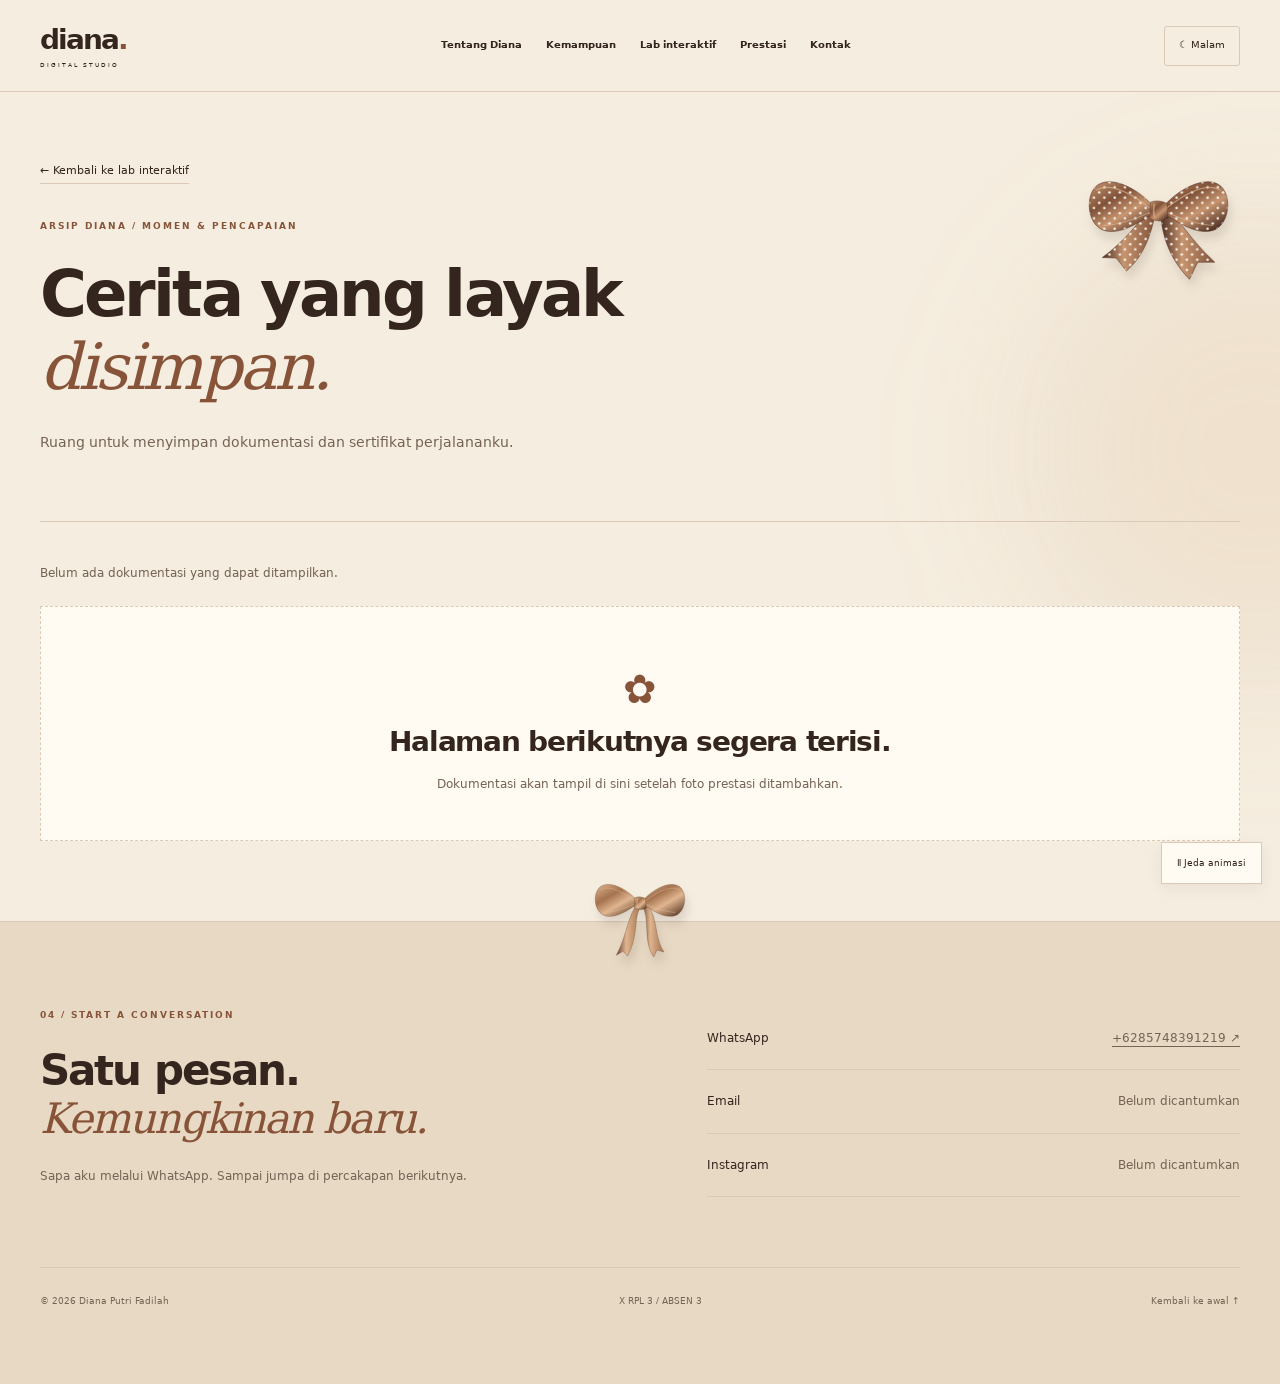
==== commit 8a5017a4: "Upload ZIP deployment via Web Client Uploaded 22 files." ====
--- a/prestasi.html
+++ b/prestasi.html
@@ -1 +1 @@
-<!DOCTYPE html><html lang="id"><head><meta charset="UTF-8"><meta name="viewport" content="width=device-width, initial-scale=1"><meta name="theme-color" content="#f5eddf"><meta name="description" content="Jurnal digital Diana Putri Fadilah. Siswi X RPL 3 SMK Krian 1 Sidoarjo. Profil, kemampuan, demo proyek dan prestasi."><title>Arsip Prestasi · Diana Putri Fadilah</title><link rel="icon" href="assets/favicon.svg"><link rel="stylesheet" href="style.css"><script src="config.js" defer></script><script src="common.js" defer></script><script src="experience.js" defer></script><script src="prestasi-data.js" defer></script><script src="prestasi.js" defer></script></head><body><div class="scroll-progress" aria-hidden="true"></div><div class="ambient-orb" aria-hidden="true"></div><a class="skip" href="#utama">Lewati navigasi</a><header><div class="container nav-wrap"><a class="brand" href="index.html">diana<span>.</span><small>DIGITAL STUDIO</small></a><button class="menu-toggle" aria-expanded="false" aria-controls="navigasi" hidden>Menu ☰</button><nav id="navigasi" aria-label="Menu utama"><a href="index.html#profil">Tentang Diana</a><a href="index.html#bekal">Kemampuan</a><a href="index.html#karya">Lab interaktif</a><a href="prestasi.html">Prestasi</a><a href="#kontak">Kontak</a></nav><button class="theme-toggle" type="button" aria-pressed="false" hidden>☾ Malam</button></div></header><main id="utama"><section class="container gallery-intro"><a class="text-link" href="index.html#karya">← Kembali ke lab interaktif</a><p class="eyebrow">ARSIP DIANA / MOMEN & PENCAPAIAN</p><h1>Cerita yang layak<br><em>disimpan.</em></h1><p>Ruang untuk menyimpan dokumentasi dan sertifikat perjalananku.</p></section><section class="container gallery-section" aria-label="Galeri prestasi"><p id="gallery-status" role="status">Menyiapkan album…</p><div id="achievement-grid" class="achievement-grid" aria-busy="true"></div><div id="achievement-empty" class="achievement-empty" hidden><span aria-hidden="true">✿</span><h2>Halaman berikutnya segera terisi.</h2><p>Dokumentasi akan tampil di sini setelah foto prestasi ditambahkan.</p></div><noscript><p>Aktifkan JavaScript untuk membuka album.</p></noscript></section></main><footer id="kontak"><div class="container footer-content"><div><p class="eyebrow">04 / START A CONVERSATION</p><h2>Satu pesan.<br><em>Kemungkinan baru.</em></h2><p>Sapa aku melalui WhatsApp. Sampai jumpa di percakapan berikutnya.</p></div><div class="contact-details"><div class="contact-line"><span>WhatsApp</span><span id="whatsapp-contact"><a href="https://wa.me/6285748391219" target="_blank" rel="noopener">0857 4839 1219 ↗</a></span></div><div class="contact-line"><span>Email</span><span id="email-contact">Belum dicantumkan</span></div><div class="contact-line"><span>Instagram</span><span id="social-contact">Belum dicantumkan</span></div></div></div><div class="container footer-bottom"><span>© <span id="year">2026</span> Diana Putri Fadilah</span><span>X RPL 3 / ABSEN 3</span><a href="#utama">Kembali ke awal ↑</a></div></footer><button class="motion-toggle" type="button" aria-pressed="false" hidden>Ⅱ Jeda animasi</button><dialog id="achievement-viewer" class="achievement-viewer" aria-labelledby="viewer-title"><div class="dialog-head"><h2 id="viewer-title">Dokumentasi</h2><button id="close-viewer" type="button" aria-label="Tutup foto">×</button></div><img id="viewer-image" alt=""><a id="original-image" target="_blank" rel="noopener">Buka gambar penuh ↗</a></dialog></body></html>+<!DOCTYPE html><html lang="id"><head><meta charset="UTF-8"><meta name="viewport" content="width=device-width, initial-scale=1"><meta name="theme-color" content="#f5eddf"><meta name="description" content="Jurnal digital Diana Putri Fadilah. Siswi X RPL 3 SMK Krian 1 Sidoarjo. Profil, kemampuan, demo proyek dan prestasi."><title>Arsip Prestasi · Diana Putri Fadilah</title><link rel="icon" href="assets/favicon.svg"><link rel="stylesheet" href="style.css"><script src="config.js" defer></script><script src="common.js" defer></script><script src="experience.js" defer></script><script src="prestasi-data.js" defer></script><script src="prestasi.js" defer></script></head><body><div class="scroll-progress" aria-hidden="true"></div><div class="ambient-orb" aria-hidden="true"></div><a class="skip" href="#utama">Lewati navigasi</a><header><div class="container nav-wrap"><a class="brand" href="index.html">diana<span>.</span><small>DIGITAL STUDIO</small></a><button class="menu-toggle" aria-expanded="false" aria-controls="navigasi" hidden>Menu ☰</button><nav id="navigasi" aria-label="Menu utama"><a href="index.html#profil">Tentang Diana</a><a href="index.html#bekal">Kemampuan</a><a href="index.html#karya">Lab interaktif</a><a href="prestasi.html">Prestasi</a><a href="#kontak">Kontak</a></nav><button class="theme-toggle" type="button" aria-pressed="false" hidden>☾ Malam</button></div></header><main id="utama"><section class="container gallery-intro"><img class="bow gallery-bow" src="assets/pita-polkadot.svg" alt="" aria-hidden="true" decoding="async"><a class="text-link" href="index.html#karya">← Kembali ke lab interaktif</a><p class="eyebrow">ARSIP DIANA / MOMEN & PENCAPAIAN</p><h1>Cerita yang layak<br><em>disimpan.</em></h1><p>Ruang untuk menyimpan dokumentasi dan sertifikat perjalananku.</p></section><section class="container gallery-section" aria-label="Galeri prestasi"><p id="gallery-status" role="status">Menyiapkan album…</p><div id="achievement-grid" class="achievement-grid" aria-busy="true"></div><div id="achievement-empty" class="achievement-empty" hidden><span aria-hidden="true">✿</span><h2>Halaman berikutnya segera terisi.</h2><p>Dokumentasi akan tampil di sini setelah foto prestasi ditambahkan.</p></div><noscript><p>Aktifkan JavaScript untuk membuka album.</p></noscript></section></main><footer id="kontak"><div class="footer-bow-row" aria-hidden="true"><img class="bow footer-bow" src="assets/pita-caramel.svg" alt="" aria-hidden="true" decoding="async"></div><div class="container footer-content"><div><p class="eyebrow">04 / START A CONVERSATION</p><h2>Satu pesan.<br><em>Kemungkinan baru.</em></h2><p>Sapa aku melalui WhatsApp. Sampai jumpa di percakapan berikutnya.</p></div><div class="contact-details"><div class="contact-line"><span>WhatsApp</span><span id="whatsapp-contact"><a href="https://wa.me/6285748391219" target="_blank" rel="noopener">0857 4839 1219 ↗</a></span></div><div class="contact-line"><span>Email</span><span id="email-contact">Belum dicantumkan</span></div><div class="contact-line"><span>Instagram</span><span id="social-contact">Belum dicantumkan</span></div></div></div><div class="container footer-bottom"><span>© <span id="year">2026</span> Diana Putri Fadilah</span><span>X RPL 3 / ABSEN 3</span><a href="#utama">Kembali ke awal ↑</a></div></footer><button class="motion-toggle" type="button" aria-pressed="false" hidden>Ⅱ Jeda animasi</button><dialog id="achievement-viewer" class="achievement-viewer" aria-labelledby="viewer-title"><div class="dialog-head"><h2 id="viewer-title">Dokumentasi</h2><button id="close-viewer" type="button" aria-label="Tutup foto">×</button></div><img id="viewer-image" alt=""><a id="original-image" target="_blank" rel="noopener">Buka gambar penuh ↗</a></dialog></body></html>
--- a/style.css
+++ b/style.css
@@ -3,3 +3,9 @@
 @media(max-width:1000px){.container{width:calc(100% - 56px)}.hero-layout{gap:25px}.visual-stage{min-height:430px}.portrait-panel{width:80%;padding:15px 15px 0}.portrait-panel img,#profile-initials{height:250px}.floating-sphere{width:70px;height:70px;right:0}.stage-tag{left:0;bottom:10px;font-size:6px;padding:12px}.about,.skills-layout{gap:50px}nav{gap:15px;font-size:9px}.project-body{padding:20px}.project p{min-height:112px}.cipher-art{gap:8px}.cipher-art>span,.cipher-art strong{font-size:28px}}
 @media(max-width:760px){html{scroll-padding-top:95px}.container{width:calc(100% - 40px)}.nav-wrap{min-height:78px;flex-wrap:wrap;gap:8px}.brand{margin-right:auto;font-size:25px}.menu-toggle{display:block}.menu-toggle,.theme-toggle{font-size:9px;padding:8px 10px}nav{order:4;flex-wrap:wrap;justify-content:center;width:100%;gap:15px;padding-bottom:16px}.js nav{display:none}.js nav.open{display:flex}.hero-layout{grid-template-columns:1fr;padding:55px 0 65px;gap:40px}.hero-copy h1{font-size:clamp(44px,11.5vw,76px)}.hero-copy .eyebrow{font-size:7px;letter-spacing:1.4px}.hero-name{font-size:16px;margin-top:25px}.hero-description{font-size:12px}.hero-meta{font-size:6px;gap:17px;margin-top:28px}.visual-stage{width:min(360px,100%);margin:auto;min-height:420px}.portrait-panel{width:75%;padding:16px 16px 0}.portrait-header{margin:25px 0 13px;font-size:6px;gap:35px}.portrait-panel img,#profile-initials{height:240px}.portrait-panel figcaption{font-size:6px;padding:18px 0}.orbit-ring{width:340px;height:340px}.floating-sphere{top:20px;right:0;width:65px;height:65px}.stage-coordinate{right:0;bottom:-15px}.stage-tag{bottom:10px}.ticker{padding:15px 0}.ticker span{font-size:10px;letter-spacing:2px}.ticker>div{gap:30px}.ticker b{font-size:18px}.section{padding:65px 0}.about,.skills-layout{grid-template-columns:1fr;gap:35px}.about h2{font-size:35px}.biodata{padding:28px;box-shadow:6px 6px 0 var(--soft)}.card-tab{font-size:7px;letter-spacing:1px}.id-stamp{font-size:7px;right:20px;top:24px}.school-path{grid-template-columns:1fr;gap:25px}.school-section{padding-bottom:60px}.skills-layout{gap:30px}.skill strong{font-size:26px}.section-heading{display:block;margin-bottom:30px}.section-heading>p{margin-top:20px}.projects{grid-template-columns:1fr;gap:25px}.project-art{height:210px}.project-body{padding:25px}.project p{min-height:0}.project h3{font-size:26px}.demo-button{font-size:11px}.cipher-art>span,.cipher-art strong{font-size:42px}.achievement-cta{padding:28px 0;flex-direction:column;align-items:start;margin-top:35px}.achievement-cta h3{font-size:21px}.achievement-cta .button{font-size:10px}.footer-content{grid-template-columns:1fr;padding:45px 0;gap:25px}.footer-content h2{font-size:35px}.contact-line{flex-wrap:wrap;font-size:11px}.footer-bottom{flex-direction:column;gap:6px;padding-bottom:75px}.gallery-intro{padding:38px 0}.gallery-intro h1{font-size:38px}.gallery-intro p:last-child{font-size:12px}.achievement-grid{grid-template-columns:1fr}.achievement-empty h2{font-size:23px}dialog{padding:20px}.sort-chart{gap:5px;height:190px}.sort-bar>span{font-size:9px}.field-grid{grid-template-columns:1fr;gap:0}}
 @media(prefers-reduced-motion:reduce){html{scroll-behavior:auto}*,*::before,*::after{animation:none!important;transition:none!important}.motion-toggle{display:none!important}[data-tilt]{transform:none!important}}
+
+/* Chocolate ribbon collection: satin, polka-dot and long caramel tails. */
+.bow{display:block;pointer-events:none;user-select:none;object-fit:contain;transform-origin:50% 38%;filter:drop-shadow(3px 8px 5px #38271f20);animation:bow-sway 7s ease-in-out infinite}.hero-bow{position:absolute;right:-25px;top:-9px;width:155px;z-index:3;animation:bow-hover 7s ease-in-out infinite}.stage-bow{position:absolute;left:-24px;bottom:25px;width:115px;z-index:2;animation-delay:-2s;transform:rotate(-15deg)}.stage-tag{left:40px;bottom:20px}.identity-bow{position:absolute;right:17px;top:-53px;width:95px;z-index:2;animation-delay:-3s}.id-stamp{top:52px;right:20px}.biodata{border-radius:14px;box-shadow:10px 10px 0 var(--soft);background-image:radial-gradient(#d9c9b622 1px,transparent 1px);background-size:13px 13px}.project{border-radius:14px;overflow:hidden}.project-art{border-bottom:1px solid var(--line)}.project-bow{position:absolute;right:9px;top:5px;width:69px;z-index:2;animation-duration:8s}.project:nth-child(2) .project-bow{animation-delay:-2s;width:63px;right:5px}.project:nth-child(3) .project-bow{animation-delay:-4s}.sort-art{padding-top:50px}.cipher-art{padding-top:10px}.date-art{padding-top:15px}.achievement-cta{position:relative;border:1px solid var(--line);border-radius:14px;background:radial-gradient(#fffaf266 1.5px,transparent 1.5px),var(--soft);background-size:18px 18px;padding:45px 35px 35px}.achievement-bow{position:absolute;top:-48px;left:calc(50% - 55px);width:110px;animation-delay:-1s}.gallery-intro{position:relative;padding-right:170px}.gallery-bow{position:absolute;width:155px;right:4px;top:72px;animation-duration:9s}.gallery-intro h1{position:relative}.footer-bow-row{height:0;position:relative;display:flex;justify-content:center;pointer-events:none}.footer-bow{position:absolute;width:100px;top:-49px;animation-delay:-4s}.footer-content{padding-top:85px}.studio-hero{background-image:radial-gradient(#fffaf2aa 1.6px,transparent 1.6px);background-size:23px 23px}.portrait-panel{box-shadow:18px 22px 0 var(--soft),19px 23px 0 var(--line)}.ticker{background-image:radial-gradient(#fff5e51c 1.5px,transparent 1.5px);background-size:18px 18px}.button{border-radius:7px}.is-paused .bow{animation-play-state:paused!important}@keyframes bow-sway{0%,100%{transform:rotate(-5deg)}50%{transform:rotate(6deg)}}@keyframes bow-hover{0%,100%{transform:translateY(0) rotate(9deg)}50%{transform:translateY(-11px) rotate(-5deg)}}body[data-theme=dark] .studio-hero{background-image:radial-gradient(#e4c6a720 1.4px,transparent 1.4px)}body[data-theme=dark] .achievement-cta{background-image:radial-gradient(#fffaf21c 1.5px,transparent 1.5px)}
+@media(max-width:1000px){.hero-bow{right:-6px;width:125px}.stage-bow{width:90px;left:-5px;bottom:12px}.stage-tag{left:48px;bottom:1px}.identity-bow{width:82px;top:-43px}.id-stamp{top:47px}}
+@media(max-width:760px){.hero-bow{width:112px;right:0;top:4px}.stage-bow{width:90px;left:0;bottom:23px}.stage-tag{left:55px;bottom:8px;font-size:6px;padding:10px 12px}.biodata{margin-top:15px}.identity-bow{right:13px;width:79px;top:-42px}.id-stamp{top:45px}.project-bow{width:76px;right:12px}.achievement-cta{margin-top:55px;padding:42px 25px 26px}.achievement-bow{width:96px;top:-43px;left:calc(50% - 48px)}.gallery-intro{padding-right:0;padding-top:40px}.gallery-bow{position:relative;top:auto;right:auto;width:92px;margin:0 0 12px auto}.gallery-intro .eyebrow{margin-top:25px}.footer-content{padding-top:70px}.footer-bow{width:88px;top:-43px}.studio-hero{background-size:21px 21px}.section-heading h2{font-size:34px}}
+@media(prefers-reduced-motion:reduce){.bow{animation:none!important}}
